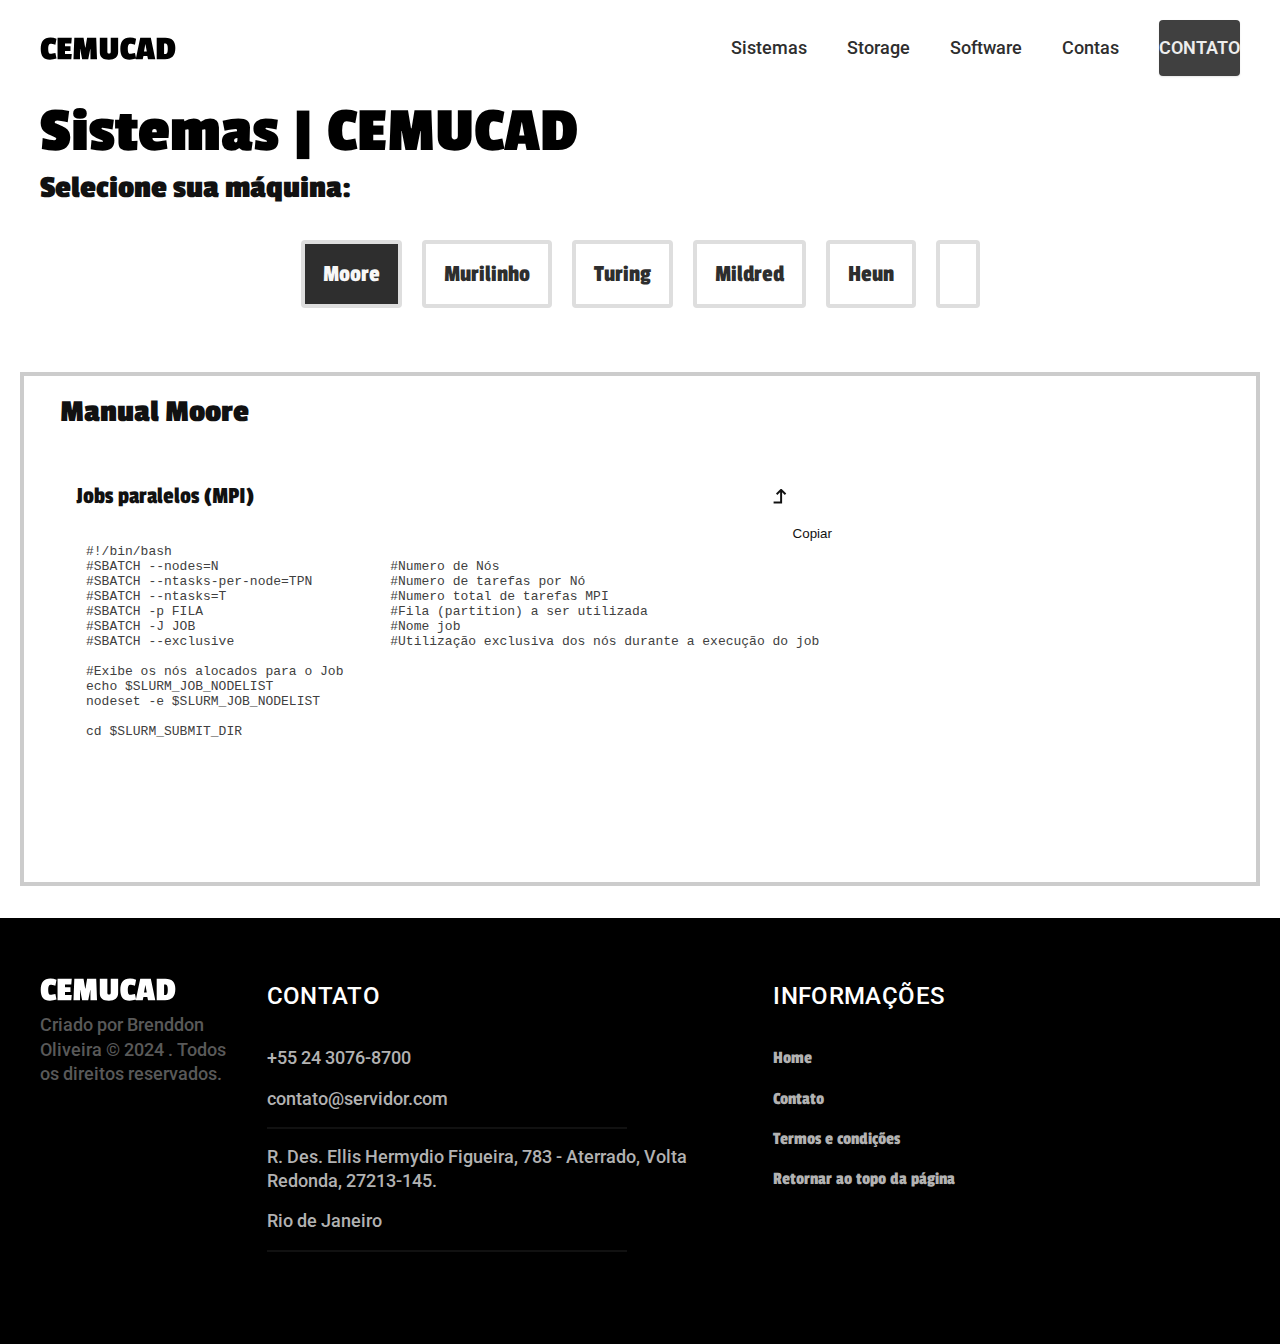
==== manual.html @ 6141e98f ":up: enviando alteracoes feitas ontem" ====
<!DOCTYPE html>

<html lang="pt-br">

<head>
  <meta charset="utf-8">
  <meta name="viewport" content="width=device-width, initial-scale=1.0">
  <title>CEMUCAD | Manual</title>
  <meta name="description" content="Bicicletas elétricas de alta precisão e qualidade, feitas sob medida para você. Explore o mundo na sua velocidade com a Bikcraft.">

  <!-- <link rel="stylesheet" href="./css/style.min.css"> -->
  <link rel="stylesheet" href="./css/style.css">

  <link rel="preconnect" href="https://fonts.googleapis.com">
  <link rel="preconnect" href="https://fonts.gstatic.com" crossorigin>
  <link href="https://fonts.googleapis.com/css2?family=Passion+One:wght@400;700;900&family=Roboto:ital,wght@0,400;0,500;0,700;0,900;1,400;1,500;1,700;1,900&display=swap" rel="stylesheet">

  
  
  <script>
    document.documentElement.classList.add('js');
  </script>
</head>

<body id="manual">
  <header class="container">
    <div class="header">
      <a href="./"><img src="./img/home/CEMUCAD.svg" width="136" height="32" alt="Cemucad"></a>
      <nav aria-label="primaria">
        <ul class="header-menu font-2-m cor-10">
          
          <li><a href="./sistemas.html">Sistemas</a></li>
          <li><a href="./storage.html">Storage</a></li>
          <li><a href="./software.html">Software</a></li>
          <li><a href="./Contas.html">Contas</a></li>
          <li><a class="botao" href="./contato.html">Contato</a></li>
        </ul>
      </nav>
    </div>
  </header>

  <main>

    <section class="selecionar-cluster container fadeInDown" data-anime="200" id="selection-cluster" aria-label="Nossos Clusters">
      <h1 class="font-1-xxl cor-12">Sistemas | CEMUCAD</h1>
      <h2 class="font-1-xl">Selecione sua máquina:</h2>

      <div class="selecionar-cluster-content">
        <div class="item-selecionar sistemas" data-select="manualMoore">
          <p class="font-1-l cor-10" >Moore</p>
        </div>
        <div class="item-selecionar sistemas" data-select="manualMurilinho">
          <p class="font-1-l cor-10">Murilinho</p>
        </div>


        <div class="item-selecionar sistemas"  data-select="manualTuring"> 
          <p class="font-1-l cor-10 ">Turing</p>
        </div>
        <div class="item-selecionar sistemas"  data-select="manualMildred">
          <p class="font-1-l cor-10 ">Mildred</p>
        </div>



        <div class="item-selecionar sistemas"  data-select="manualHeun">
          <p class="font-1-l cor-10  ">Heun</p>
        </div>
        <div class="item-selecionar sistemas" data-select="manualSpace">
          <p class="font-1-l cor-10  " ></p>
        </div>

      </div>

    </section>

    <section class="systemContent container manual-cluster js-accoridon fadeInDown" data-anime="400" id="manualMoore">
      <div class="manual-container container">
        <h1 class="font-1-xl cor-c12 ">Manual Moore</h1>

        <dl class="js-accoridon">
          <div class="script">
            <dt class="font-1-l cor-c10">Jobs paralelos (MPI)</dt>
            <dd>
              <pre class="font-2-l-a cor-9 fadeInDown" data-anime="400" id="textoParaCopiar">
#!/bin/bash
#SBATCH --nodes=N                      #Numero de Nós
#SBATCH --ntasks-per-node=TPN          #Numero de tarefas por Nó
#SBATCH --ntasks=T                     #Numero total de tarefas MPI
#SBATCH -p FILA                        #Fila (partition) a ser utilizada
#SBATCH -J JOB			       #Nome job
#SBATCH --exclusive                    #Utilização exclusiva dos nós durante a execução do job

#Exibe os nós alocados para o Job
echo $SLURM_JOB_NODELIST
nodeset -e $SLURM_JOB_NODELIST

cd $SLURM_SUBMIT_DIR


              </pre>
              <button class="botaoCopiar">Copiar</button>
            </dd>
          </div>

        </dl>
      </div>
    </section>
  </main>




  <footer class="footer-bg">
    <div class="container footer">
      <div>
        <img class="cemucad-footer" src="./img/home/CEMUCAD-white.svg" width="136" height="32" alt="Cemucad">
        <a href="https://brenddonandrade.github.io/Portfolio/index.html" target="_blank">
          <p class="font-2-m cor-8">Criado por Brenddon Oliveira &copy; 2024 . Todos os direitos reservados.</p>
        </a>
      </div>
      <div class="footer-contato">
        <h3 class="font-2-l-b cor-0">Contato</h3>
        <ul class="font-2-m cor-5">
          <li><a href="tel:+552430768700">+55 24 3076-8700</a></li>
          <li><a href="mailto:contato@oni.com">contato@servidor.com</a></li>
          <li>R. Des. Ellis Hermydio Figueira, 783 - Aterrado, Volta Redonda, 27213-145.</li>
          <li>Rio de Janeiro</li>
        </ul>
      </div>
      <div class="footer-irformacoes">
        <h3 class="font-2-l-b cor-0">Informações</h3>
        <nav>
          <ul class="font-1-m cor-5">
            <li><a href="./index.html">Home</a></li>
            <li><a href="./contato.html">Contato</a></li>
            <li><a href="./termos.html">Termos e condições</a></li>
            <li><a href="#">Retornar ao topo da página</a></li>
          </ul>
        </nav>
      </div>
      
    </div>
  </footer>

  <script src="./js/plugins/simple-anime.js"></script>
  <script type="module" src="./js/script.js"></script>
</body>

</html>
---- css/style.css ----
@import "./global/global.css";
@import "./utilidades/tipografia.css";
@import "./utilidades/cores.css";

@import "./global/header.css";
@import "./global/footer.css";

/* utilidades */
@import "./utilidades/componentes.css";
@import "./utilidades/formulario.css";
@import "./utilidades/animacao.css";

/* home */
@import "./home/introducao.css";
@import "./home/projetos.css";
@import "./home/parceiros.css";


/* Manual */
@import "./manual/selecionar-cluster.css";
@import "./manual/manual-cluster.css";


/* sitemas */
@import "./sistemas/systemContent.css";

/* storage */
@import "./storage/storage.css";

/* termos e condicoes */
/* @import "./termos/termos.css"; */
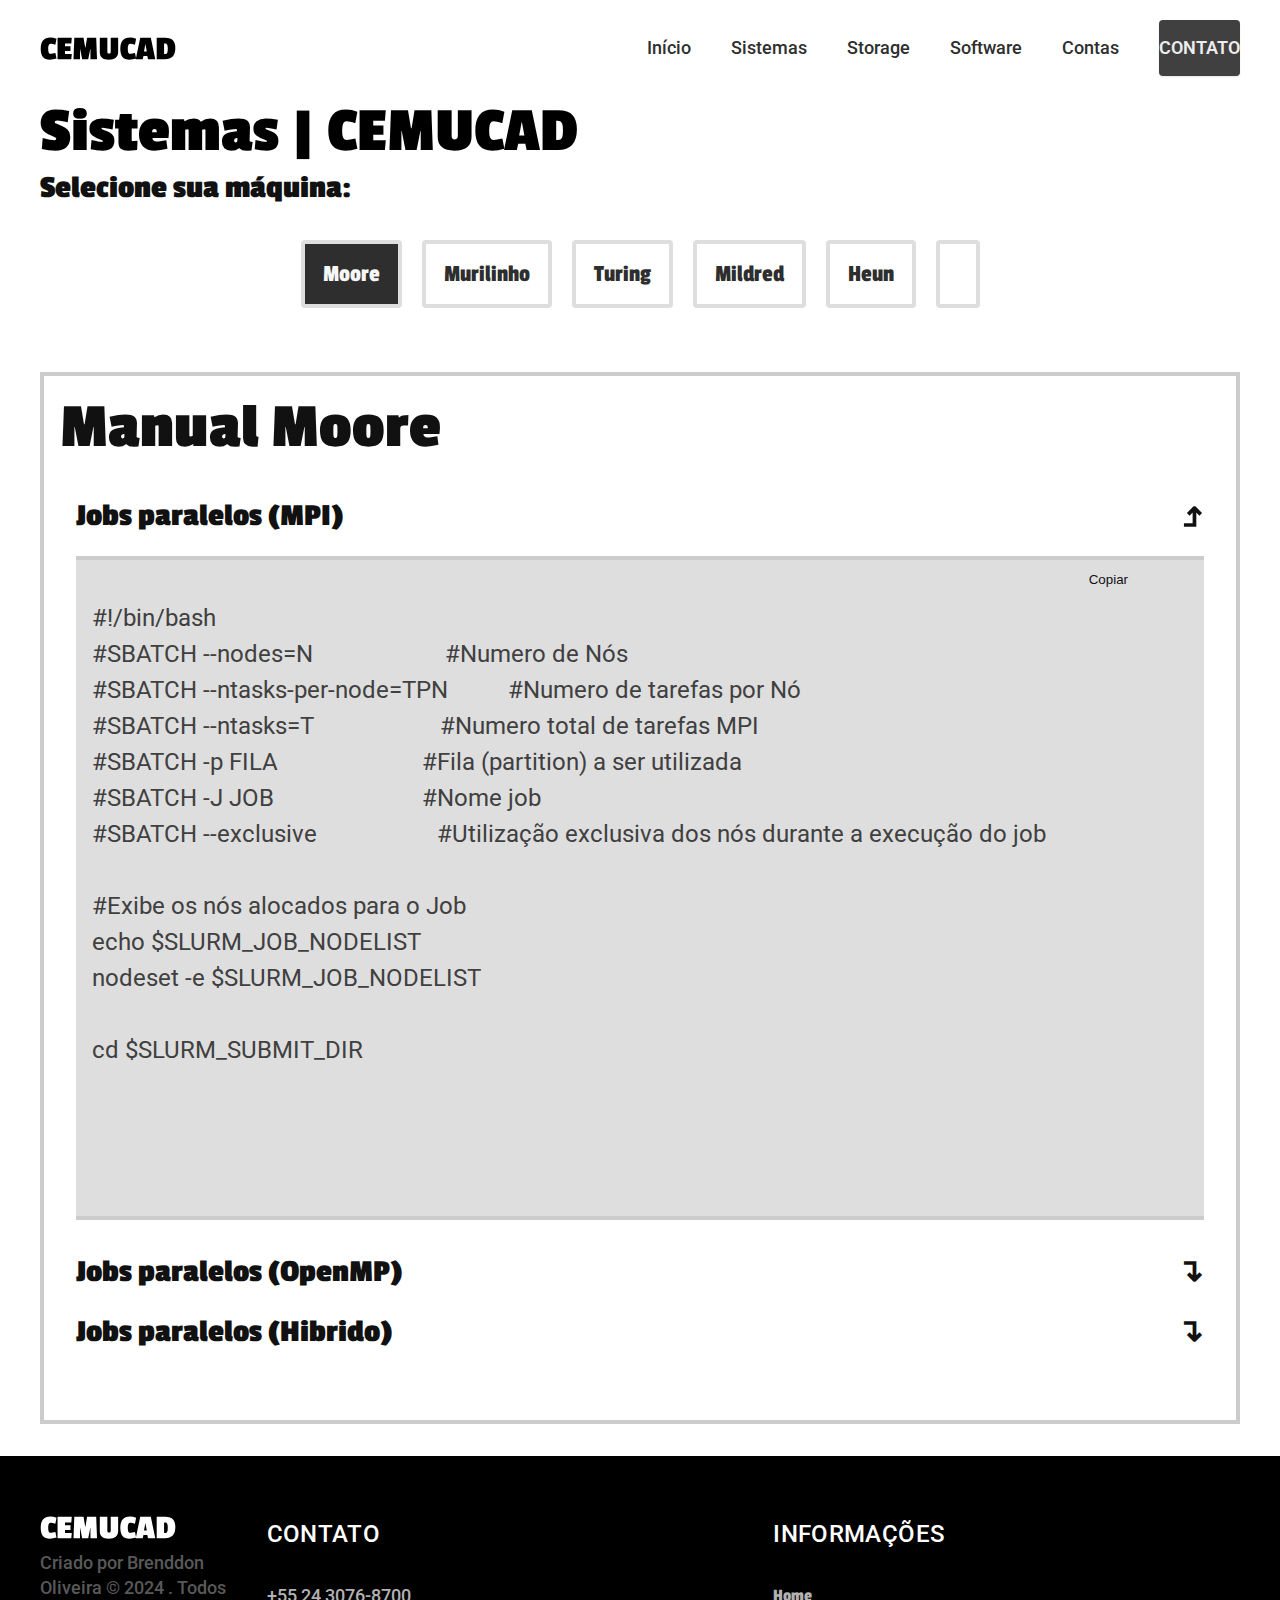
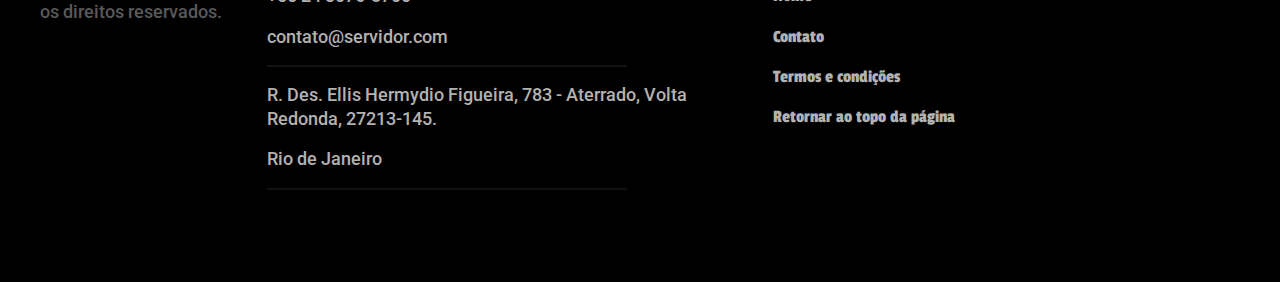
==== commit fc384a04: ":up: melhorando o manual" ====
--- a/manual.html
+++ b/manual.html
@@ -29,6 +29,7 @@
       <nav aria-label="primaria">
         <ul class="header-menu font-2-m cor-10">
           
+          <li><a href="./index.html">Início</a></li>
           <li><a href="./sistemas.html">Sistemas</a></li>
           <li><a href="./storage.html">Storage</a></li>
           <li><a href="./software.html">Software</a></li>
@@ -74,15 +75,59 @@
 
     </section>
 
-    <section class="systemContent container manual-cluster js-accoridon fadeInDown" data-anime="400" id="manualMoore">
-      <div class="manual-container container">
-        <h1 class="font-1-xl cor-c12 ">Manual Moore</h1>
+    <section class="container js-accoridon fadeInDown" data-anime="400" id="manualMoore">
+      <div class="manual-container">
+        <h1 class="font-1-xxl cor-c12 ">Manual Moore</h1>
 
         <dl class="js-accoridon">
           <div class="script">
-            <dt class="font-1-l cor-c10">Jobs paralelos (MPI)</dt>
+            <dt class="font-1-xl cor-c10">Jobs paralelos (MPI)</dt>
             <dd>
-              <pre class="font-2-l-a cor-9 fadeInDown" data-anime="400" id="textoParaCopiar">
+              <pre class="font-2-l cor-9 fadeInDown" data-anime="400">
+#!/bin/bash
+#SBATCH --nodes=N                      #Numero de Nós
+#SBATCH --ntasks-per-node=TPN          #Numero de tarefas por Nó
+#SBATCH --ntasks=T                     #Numero total de tarefas MPI
+#SBATCH -p FILA                        #Fila (partition) a ser utilizada
+#SBATCH -J JOB			       #Nome job
+#SBATCH --exclusive                    #Utilização exclusiva dos nós durante a execução do job
+
+#Exibe os nós alocados para o Job
+echo $SLURM_JOB_NODELIST
+nodeset -e $SLURM_JOB_NODELIST
+
+cd $SLURM_SUBMIT_DIR
+
+
+              </pre>
+              <button class="botaoCopiar">Copiar</button>
+            </dd>
+
+            <dt class="font-1-xl cor-c10">Jobs paralelos (OpenMP)</dt>
+            <dd>
+              <pre class="font-2-l cor-9 fadeInDown" data-anime="400">
+#!/bin/bash
+#SBATCH --nodes=N                      #Numero de Nós
+#SBATCH --ntasks-per-node=TPN          #Numero de tarefas por Nó
+#SBATCH --ntasks=T                     #Numero total de tarefas MPI
+#SBATCH -p FILA                        #Fila (partition) a ser utilizada
+#SBATCH -J JOB			       #Nome job
+#SBATCH --exclusive                    #Utilização exclusiva dos nós durante a execução do job
+
+#Exibe os nós alocados para o Job
+echo $SLURM_JOB_NODELIST
+nodeset -e $SLURM_JOB_NODELIST
+
+cd $SLURM_SUBMIT_DIR
+
+
+              </pre>
+              <button class="botaoCopiar">Copiar</button>
+            </dd>
+
+            <dt class="font-1-xl cor-c10">Jobs paralelos (Hibrido)</dt>
+            <dd>
+              <pre class="font-2-l cor-9 fadeInDown" data-anime="400">
 #!/bin/bash
 #SBATCH --nodes=N                      #Numero de Nós
 #SBATCH --ntasks-per-node=TPN          #Numero de tarefas por Nó
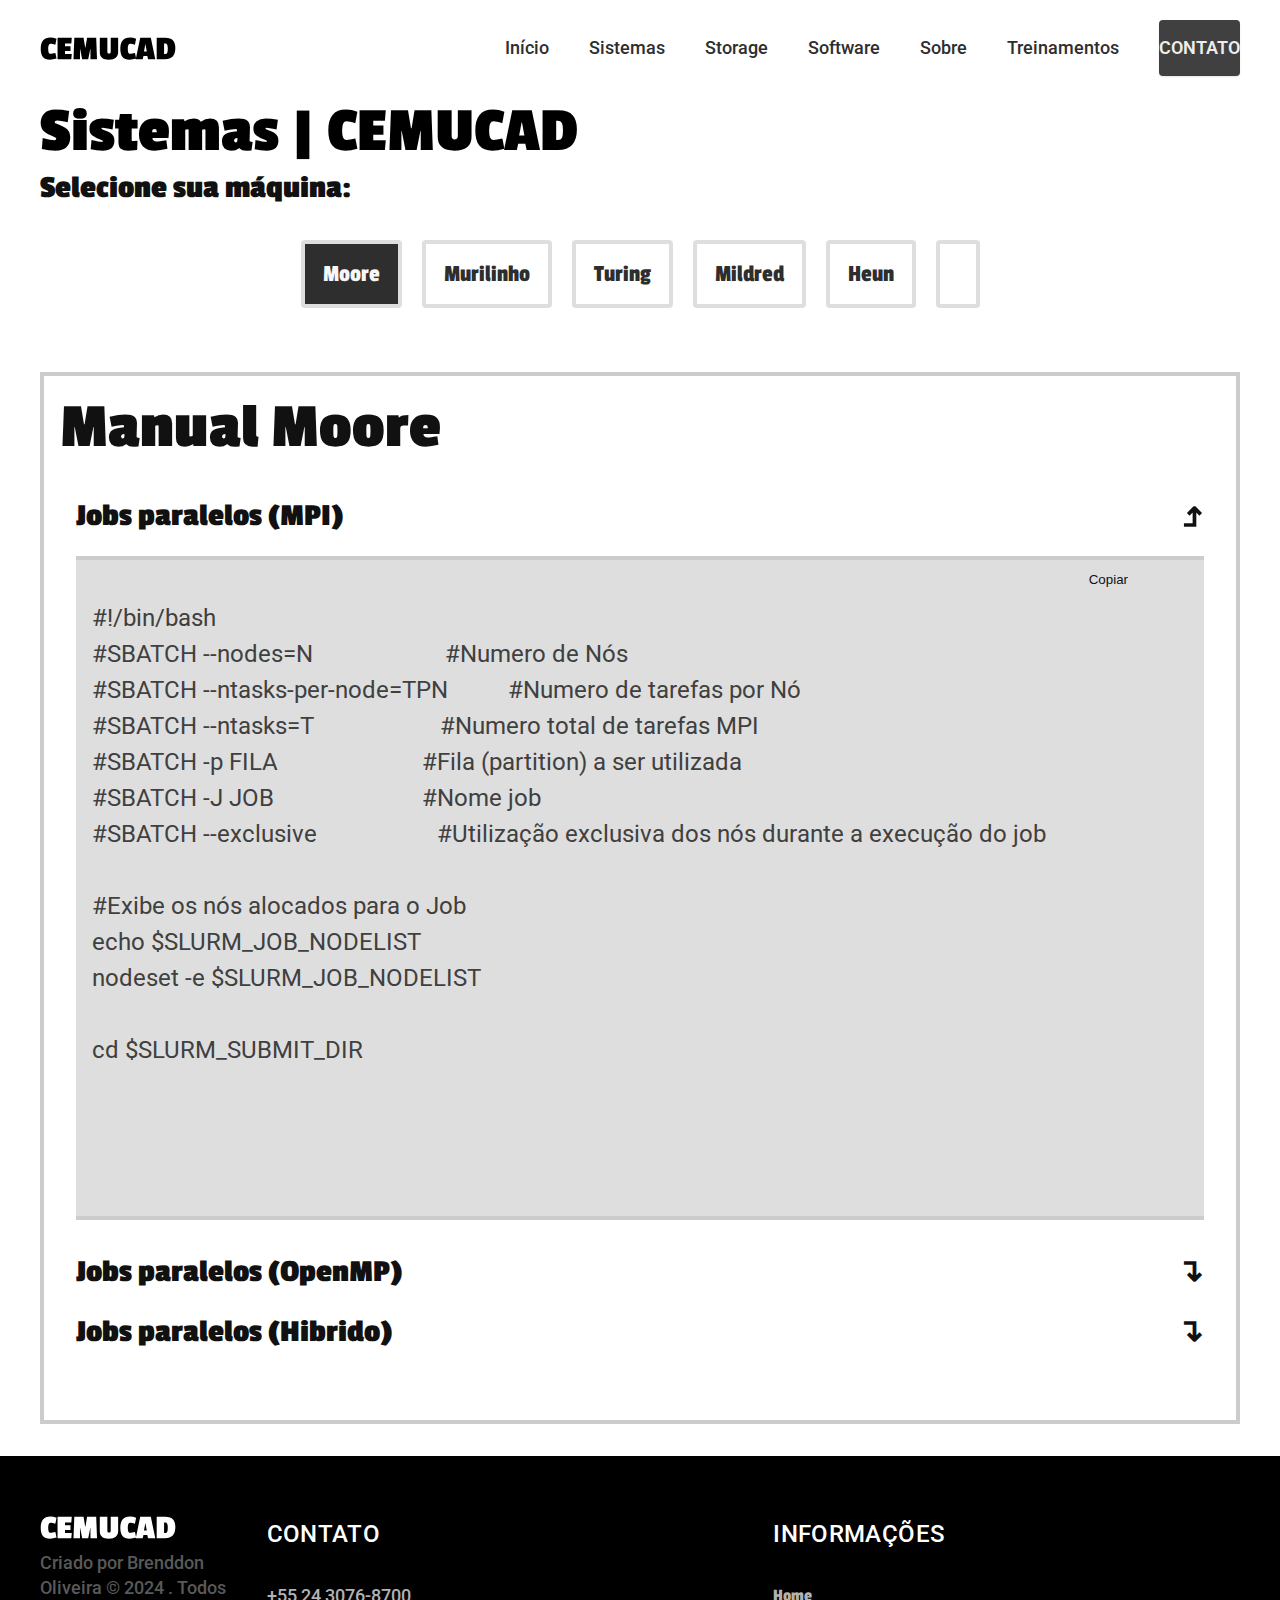
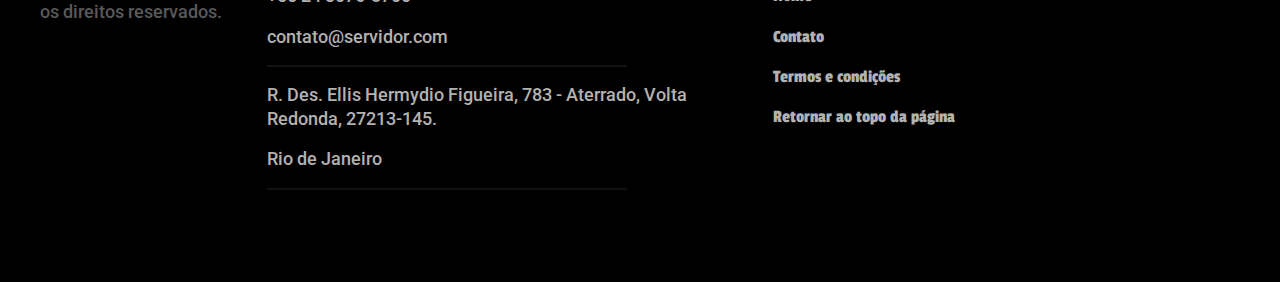
==== commit 258b0ea3: ":up: falta colocar o botao do sobre de forma correta" ====
--- a/manual.html
+++ b/manual.html
@@ -33,7 +33,8 @@
           <li><a href="./sistemas.html">Sistemas</a></li>
           <li><a href="./storage.html">Storage</a></li>
           <li><a href="./software.html">Software</a></li>
-          <li><a href="./Contas.html">Contas</a></li>
+<li><a href="#">Sobre</a></li>
+          <li><a href="./treinamento.html">Treinamentos</a></li>
           <li><a class="botao" href="./contato.html">Contato</a></li>
         </ul>
       </nav>
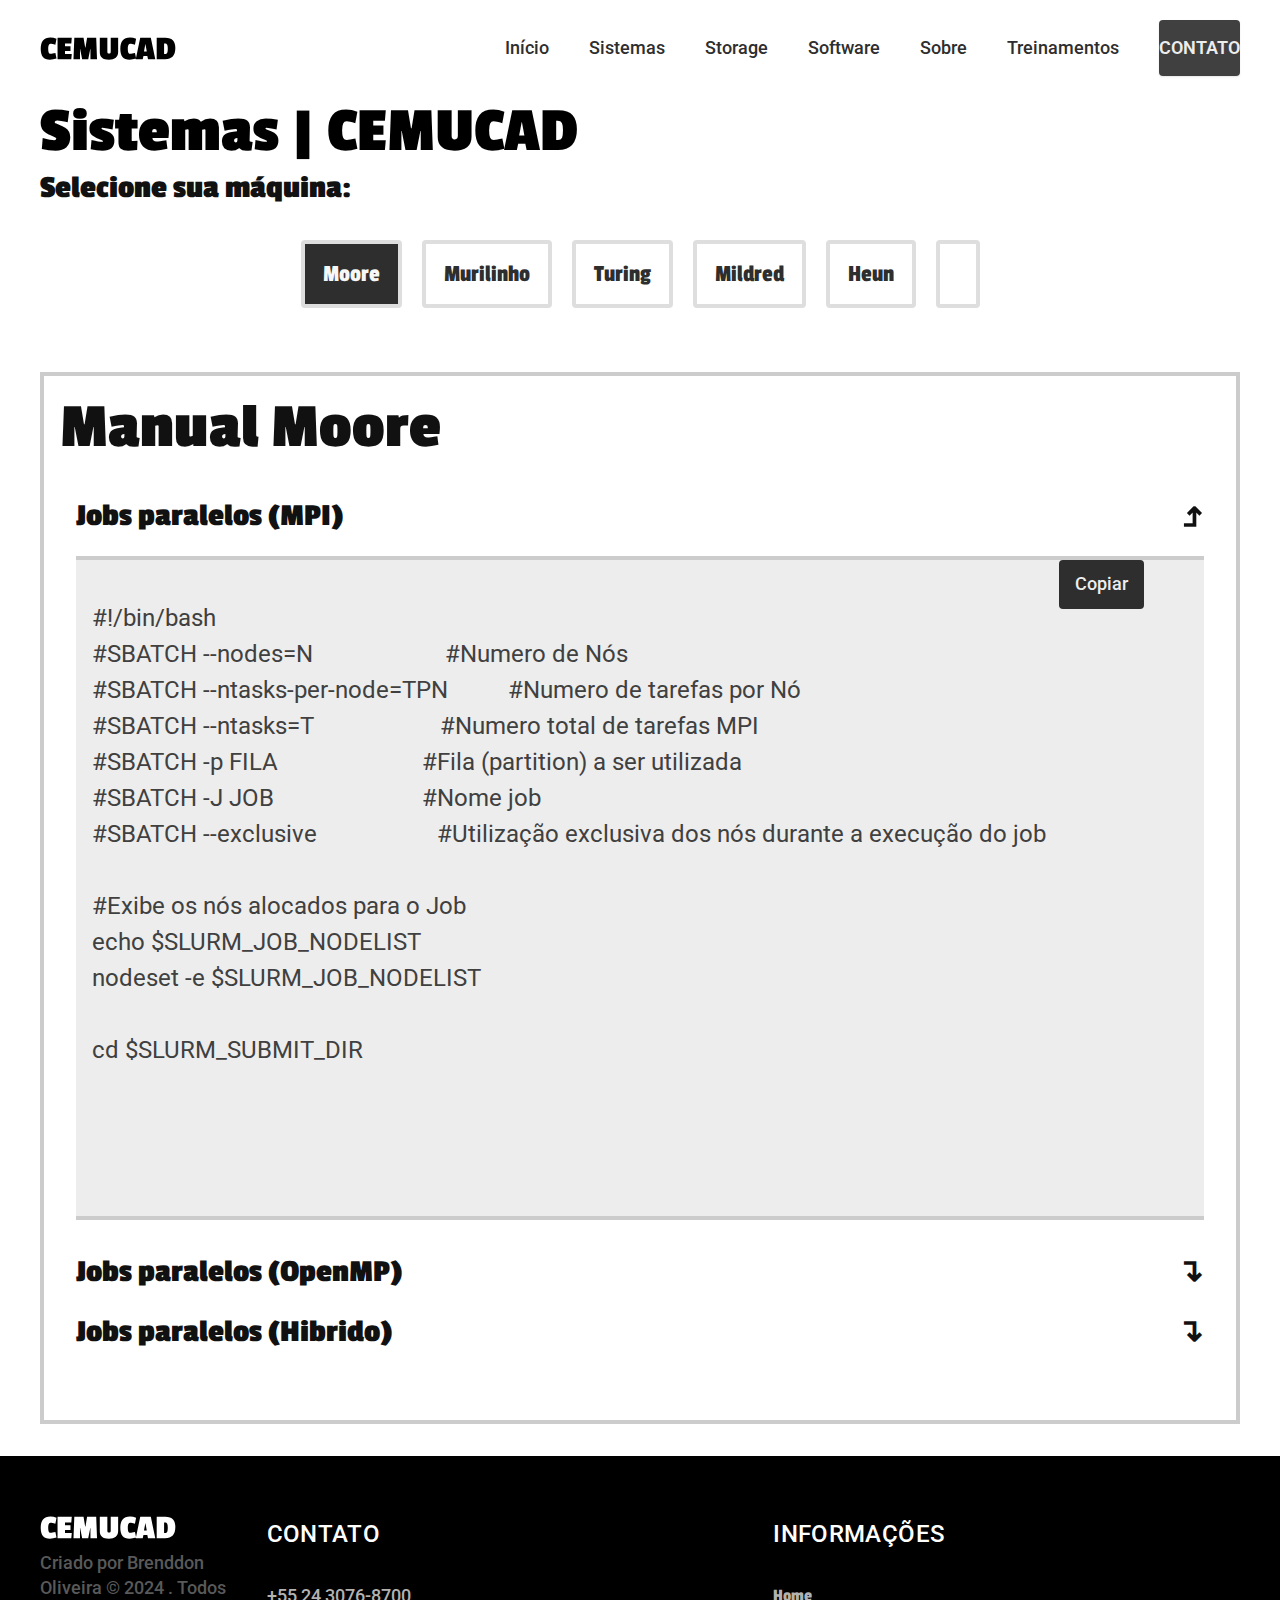
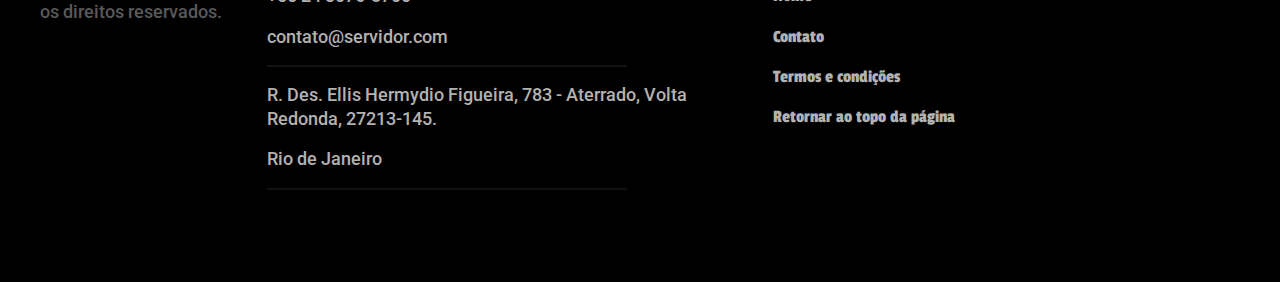
==== commit a4d6581d: ":up: agora o manual funciona corretamente" ====
--- a/manual.html
+++ b/manual.html
@@ -8,8 +8,7 @@
   <title>CEMUCAD | Manual</title>
   <meta name="description" content="Bicicletas elétricas de alta precisão e qualidade, feitas sob medida para você. Explore o mundo na sua velocidade com a Bikcraft.">
 
-  <!-- <link rel="stylesheet" href="./css/style.min.css"> -->
-  <link rel="stylesheet" href="./css/style.css">
+  <link rel="stylesheet" href="https://necolas.github.io/normalize.css/8.0.1/normalize.css">  <link rel="stylesheet" href="./css/style.css">
 
   <link rel="preconnect" href="https://fonts.googleapis.com">
   <link rel="preconnect" href="https://fonts.gstatic.com" crossorigin>
@@ -101,12 +100,12 @@
 
 
               </pre>
-              <button class="botaoCopiar">Copiar</button>
+              <span class="botaoCopiar font-2-m">Copiar</span>
             </dd>
 
             <dt class="font-1-xl cor-c10">Jobs paralelos (OpenMP)</dt>
             <dd>
-              <pre class="font-2-l cor-9 fadeInDown" data-anime="400">
+              <pre class="codigo font-2-l cor-9 fadeInDown" data-anime="400">
 #!/bin/bash
 #SBATCH --nodes=N                      #Numero de Nós
 #SBATCH --ntasks-per-node=TPN          #Numero de tarefas por Nó
@@ -123,7 +122,7 @@
 
 
               </pre>
-              <button class="botaoCopiar">Copiar</button>
+              <span class="botaoCopiar font-2-m">Copiar</span>
             </dd>
 
             <dt class="font-1-xl cor-c10">Jobs paralelos (Hibrido)</dt>
@@ -145,7 +144,7 @@
 
 
               </pre>
-              <button class="botaoCopiar">Copiar</button>
+              <span class="botaoCopiar font-2-m">Copiar</span>
             </dd>
           </div>
 
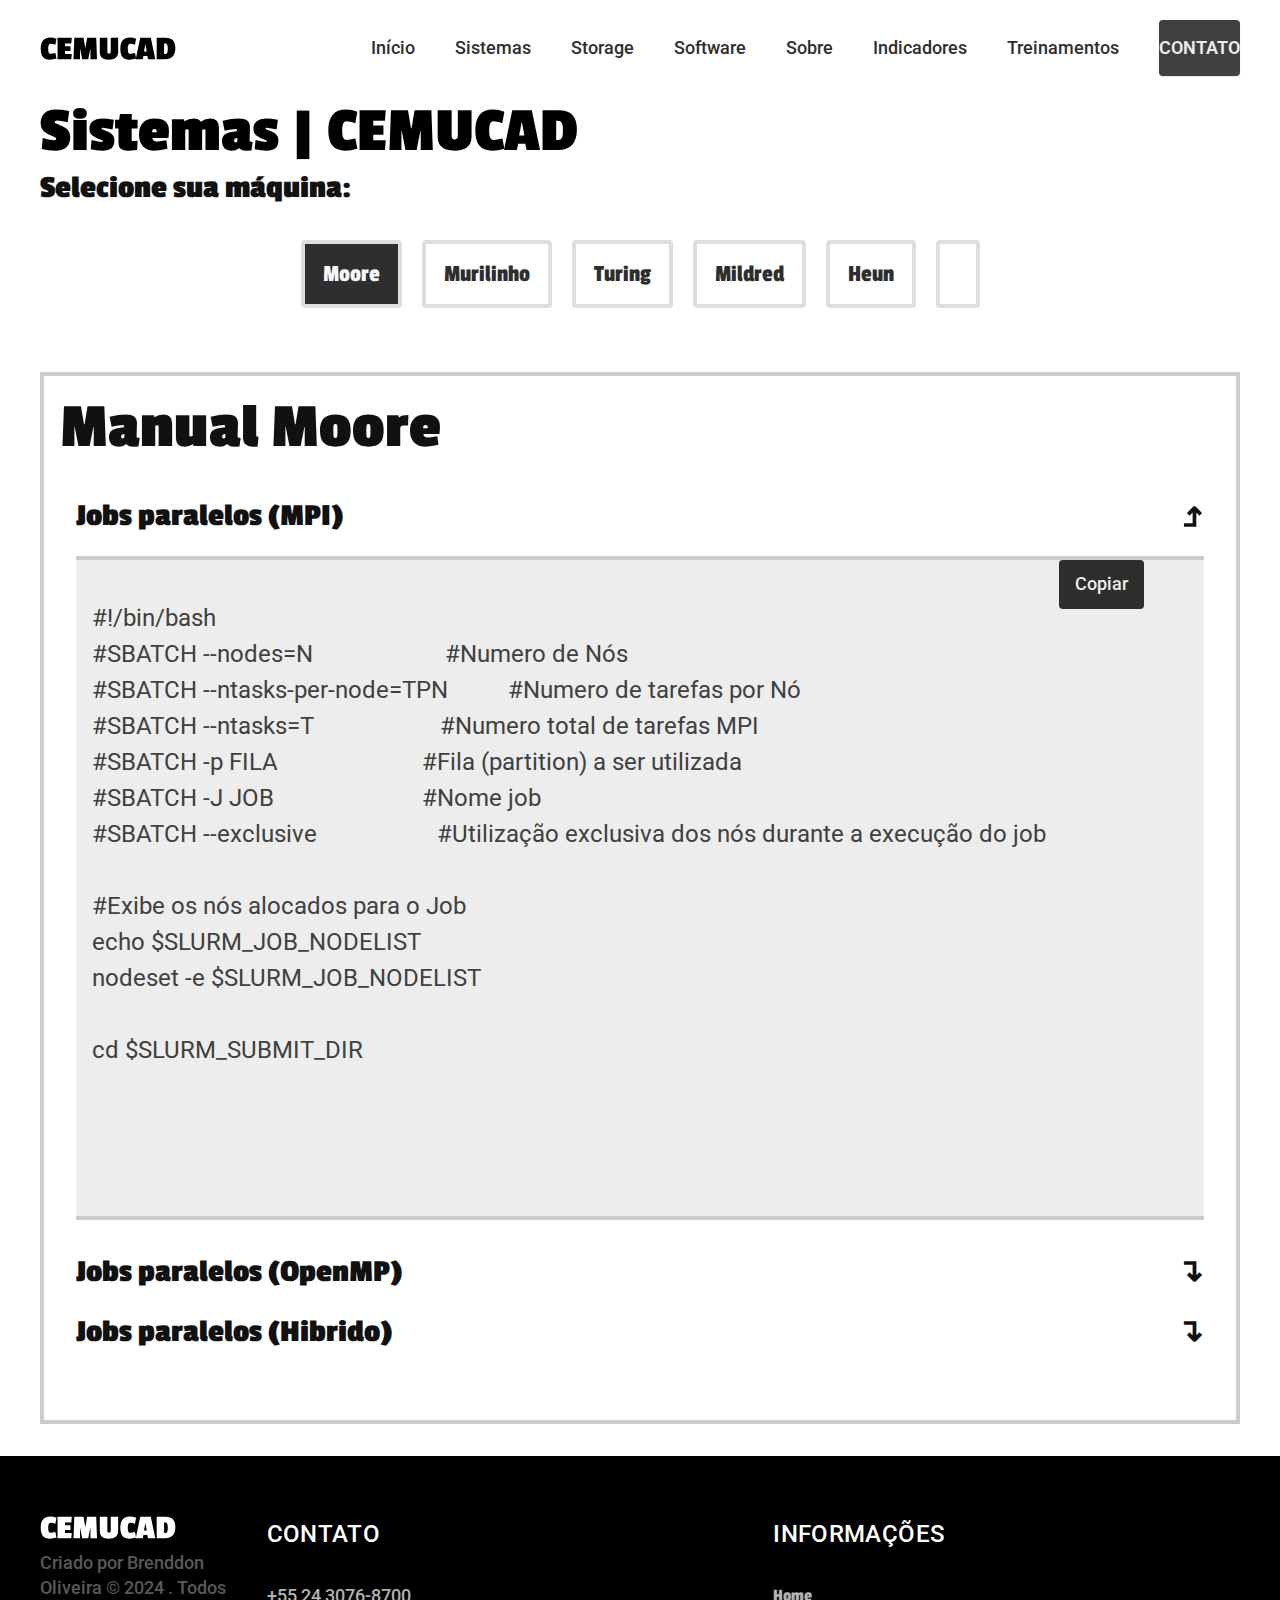
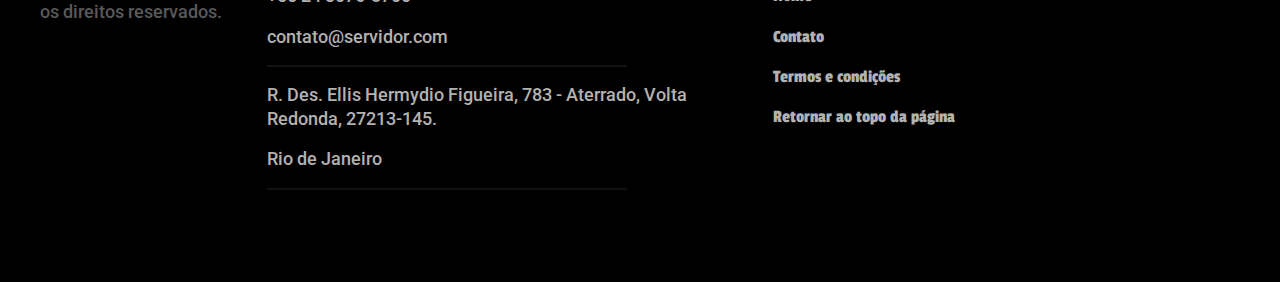
==== commit 796346c7: ":up: criado model para paginas restantes" ====
--- a/manual.html
+++ b/manual.html
@@ -32,9 +32,9 @@
           <li><a href="./sistemas.html">Sistemas</a></li>
           <li><a href="./storage.html">Storage</a></li>
           <li><a href="./software.html">Software</a></li>
-<li><a href="#">Sobre</a></li>
-          <li><a href="./treinamento.html">Treinamentos</a></li>
-          <li><a class="botao" href="./contato.html">Contato</a></li>
+          <li><a href="./sobre.html">Sobre</a></li>
+          <li><a href="./indicadores.html">Indicadores</a></li>
+          <li><a href="./treinamento.html">Treinamentos</a></li>          <li><a class="botao" href="./contato.html">Contato</a></li>
         </ul>
       </nav>
     </div>
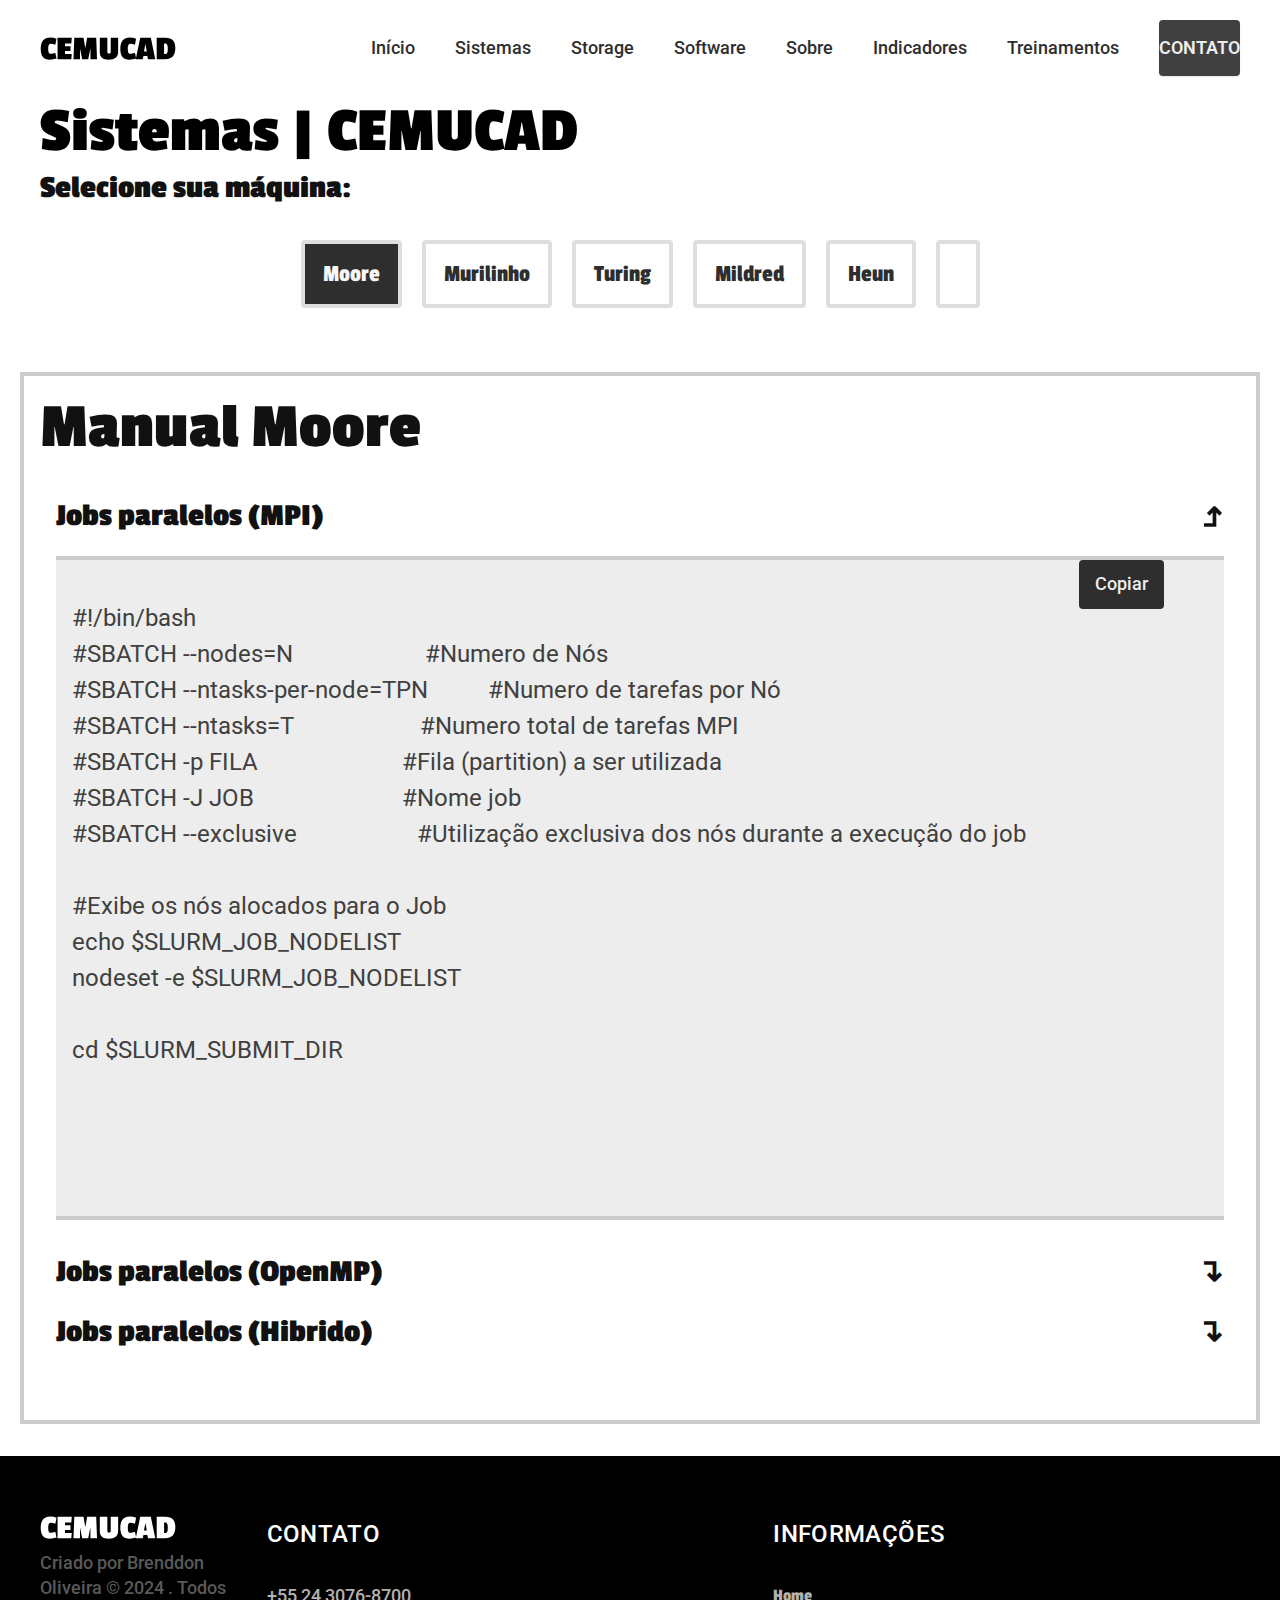
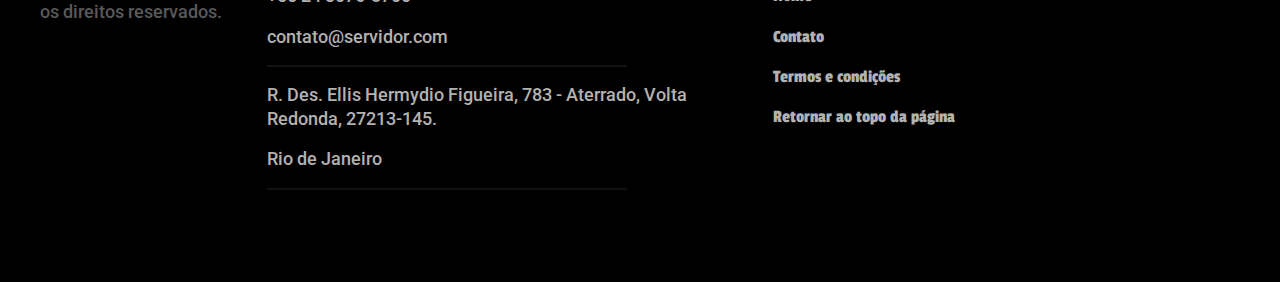
==== commit e61e1b61: ":up: melhrando a funcionalidade do manual" ====
--- a/manual.html
+++ b/manual.html
@@ -75,9 +75,163 @@
 
     </section>
 
-    <section class="container js-accoridon fadeInDown" data-anime="400" id="manualMoore">
-      <div class="manual-container">
+    <section class="manual-container container fadeInDown" data-anime="400" id="manualMoore">
+      <div>
         <h1 class="font-1-xxl cor-c12 ">Manual Moore</h1>
+
+        <dl class="js-accoridon">
+          <div class="script">
+            <dt class="font-1-xl cor-c10">Jobs paralelos (MPI)</dt>
+            <dd>
+              <pre class="font-2-l cor-9 fadeInDown" data-anime="400">
+#!/bin/bash
+#SBATCH --nodes=N                      #Numero de Nós
+#SBATCH --ntasks-per-node=TPN          #Numero de tarefas por Nó
+#SBATCH --ntasks=T                     #Numero total de tarefas MPI
+#SBATCH -p FILA                        #Fila (partition) a ser utilizada
+#SBATCH -J JOB			       #Nome job
+#SBATCH --exclusive                    #Utilização exclusiva dos nós durante a execução do job
+
+#Exibe os nós alocados para o Job
+echo $SLURM_JOB_NODELIST
+nodeset -e $SLURM_JOB_NODELIST
+
+cd $SLURM_SUBMIT_DIR
+
+
+              </pre>
+              <span class="botaoCopiar font-2-m">Copiar</span>
+            </dd>
+
+            <dt class="font-1-xl cor-c10">Jobs paralelos (OpenMP)</dt>
+            <dd>
+              <pre class="codigo font-2-l cor-9 fadeInDown" data-anime="400">
+#!/bin/bash
+#SBATCH --nodes=N                      #Numero de Nós
+#SBATCH --ntasks-per-node=TPN          #Numero de tarefas por Nó
+#SBATCH --ntasks=T                     #Numero total de tarefas MPI
+#SBATCH -p FILA                        #Fila (partition) a ser utilizada
+#SBATCH -J JOB			       #Nome job
+#SBATCH --exclusive                    #Utilização exclusiva dos nós durante a execução do job
+
+#Exibe os nós alocados para o Job
+echo $SLURM_JOB_NODELIST
+nodeset -e $SLURM_JOB_NODELIST
+
+cd $SLURM_SUBMIT_DIR
+
+
+              </pre>
+              <span class="botaoCopiar font-2-m">Copiar</span>
+            </dd>
+
+            <dt class="font-1-xl cor-c10">Jobs paralelos (Hibrido)</dt>
+            <dd>
+              <pre class="font-2-l cor-9 fadeInDown" data-anime="400">
+#!/bin/bash
+#SBATCH --nodes=N                      #Numero de Nós
+#SBATCH --ntasks-per-node=TPN          #Numero de tarefas por Nó
+#SBATCH --ntasks=T                     #Numero total de tarefas MPI
+#SBATCH -p FILA                        #Fila (partition) a ser utilizada
+#SBATCH -J JOB			       #Nome job
+#SBATCH --exclusive                    #Utilização exclusiva dos nós durante a execução do job
+
+#Exibe os nós alocados para o Job
+echo $SLURM_JOB_NODELIST
+nodeset -e $SLURM_JOB_NODELIST
+
+cd $SLURM_SUBMIT_DIR
+
+
+              </pre>
+              <span class="botaoCopiar font-2-m">Copiar</span>
+            </dd>
+          </div>
+
+        </dl>
+      </div>
+    </section>
+
+    <section class="manual-container container fadeInDown" data-anime="400" id="manualMurilinho">
+      <div>
+        <h1 class="font-1-xxl cor-c12 ">Manual Murilinho</h1>
+
+        <dl class="js-accoridon">
+          <div class="script">
+            <dt class="font-1-xl cor-c10">Jobs paralelos (MPI)</dt>
+            <dd>
+              <pre class="font-2-l cor-9 fadeInDown" data-anime="400">
+#!/bin/bash
+#SBATCH --nodes=N                      #Numero de Nós
+#SBATCH --ntasks-per-node=TPN          #Numero de tarefas por Nó
+#SBATCH --ntasks=T                     #Numero total de tarefas MPI
+#SBATCH -p FILA                        #Fila (partition) a ser utilizada
+#SBATCH -J JOB			       #Nome job
+#SBATCH --exclusive                    #Utilização exclusiva dos nós durante a execução do job
+
+#Exibe os nós alocados para o Job
+echo $SLURM_JOB_NODELIST
+nodeset -e $SLURM_JOB_NODELIST
+
+cd $SLURM_SUBMIT_DIR
+
+
+              </pre>
+              <span class="botaoCopiar font-2-m">Copiar</span>
+            </dd>
+
+            <dt class="font-1-xl cor-c10">Jobs paralelos (OpenMP)</dt>
+            <dd>
+              <pre class="codigo font-2-l cor-9 fadeInDown" data-anime="400">
+#!/bin/bash
+#SBATCH --nodes=N                      #Numero de Nós
+#SBATCH --ntasks-per-node=TPN          #Numero de tarefas por Nó
+#SBATCH --ntasks=T                     #Numero total de tarefas MPI
+#SBATCH -p FILA                        #Fila (partition) a ser utilizada
+#SBATCH -J JOB			       #Nome job
+#SBATCH --exclusive                    #Utilização exclusiva dos nós durante a execução do job
+
+#Exibe os nós alocados para o Job
+echo $SLURM_JOB_NODELIST
+nodeset -e $SLURM_JOB_NODELIST
+
+cd $SLURM_SUBMIT_DIR
+
+
+              </pre>
+              <span class="botaoCopiar font-2-m">Copiar</span>
+            </dd>
+
+            <dt class="font-1-xl cor-c10">Jobs paralelos (Hibrido)</dt>
+            <dd>
+              <pre class="font-2-l cor-9 fadeInDown" data-anime="400">
+#!/bin/bash
+#SBATCH --nodes=N                      #Numero de Nós
+#SBATCH --ntasks-per-node=TPN          #Numero de tarefas por Nó
+#SBATCH --ntasks=T                     #Numero total de tarefas MPI
+#SBATCH -p FILA                        #Fila (partition) a ser utilizada
+#SBATCH -J JOB			       #Nome job
+#SBATCH --exclusive                    #Utilização exclusiva dos nós durante a execução do job
+
+#Exibe os nós alocados para o Job
+echo $SLURM_JOB_NODELIST
+nodeset -e $SLURM_JOB_NODELIST
+
+cd $SLURM_SUBMIT_DIR
+
+
+              </pre>
+              <span class="botaoCopiar font-2-m">Copiar</span>
+            </dd>
+          </div>
+
+        </dl>
+      </div>
+    </section>
+
+    <section class="manual-container container fadeInDown" data-anime="400" id="manualHeun">
+      <div>
+        <h1 class="font-1-xxl cor-c12 ">Manual Heun</h1>
 
         <dl class="js-accoridon">
           <div class="script">
--- a/css/style.css
+++ b/css/style.css
@@ -27,5 +27,9 @@
 /* storage */
 @import "./storage/storage.css";
 
+
+/* sobre */
+@import "./sobre/sobre.css";
+
 /* termos e condicoes */
 /* @import "./termos/termos.css"; */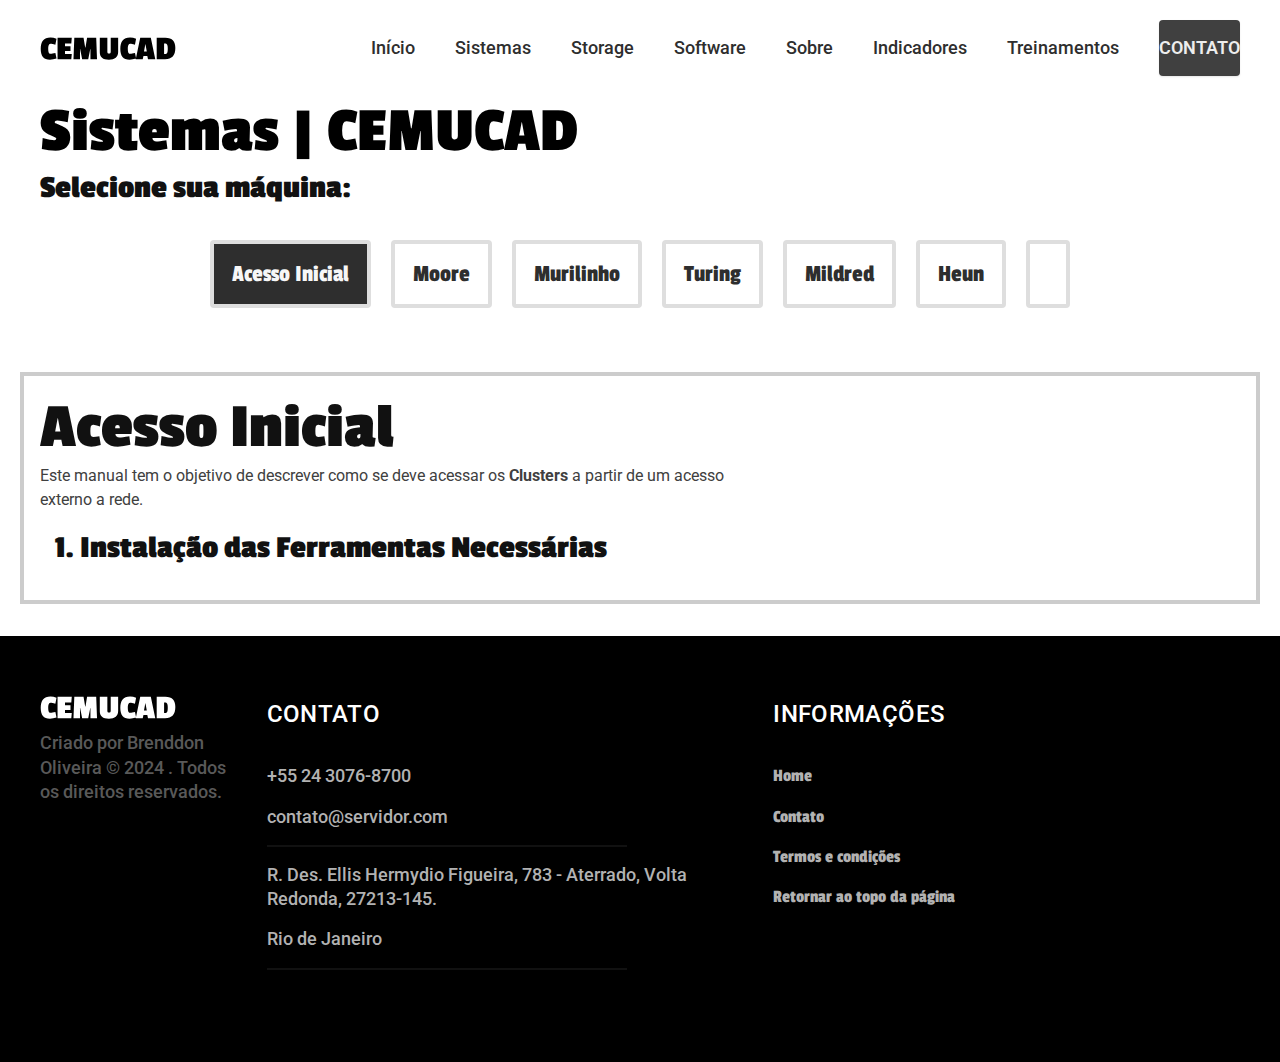
==== commit a9f31df4: ":up: continuando o manual" ====
--- a/manual.html
+++ b/manual.html
@@ -44,9 +44,12 @@
 
     <section class="selecionar-cluster container fadeInDown" data-anime="200" id="selection-cluster" aria-label="Nossos Clusters">
       <h1 class="font-1-xxl cor-12">Sistemas | CEMUCAD</h1>
-      <h2 class="font-1-xl">Selecione sua máquina:</h2>
+      <h3 class="font-1-xl">Selecione sua máquina:</h3>
 
       <div class="selecionar-cluster-content">
+        <div class="item-selecionar sistemas" data-select="manualAcessoInicial">
+          <p class="font-1-l cor-10" >Acesso Inicial</p>
+        </div>
         <div class="item-selecionar sistemas" data-select="manualMoore">
           <p class="font-1-l cor-10" >Moore</p>
         </div>
@@ -75,9 +78,22 @@
 
     </section>
 
+    <section class="manual-container container fadeInDown" data-anime="400" id="manualAcessoInicial">
+      <div class="acessoInicialContent">
+        <h2 class="font-1-xxl cor-c12 ">Acesso Inicial</h2>
+        <p class="font-2-s cor-9">Este manual tem o objetivo de descrever como se deve acessar os <strong>Clusters</strong> a partir de um acesso externo a rede.</p>
+
+        <ol class="js-accoridon">
+          <li class="font-1-xl cor-c10">Instalação das Ferramentas Necessárias</li>
+          
+        </ol>
+      </div>
+    </section>
+
     <section class="manual-container container fadeInDown" data-anime="400" id="manualMoore">
       <div>
-        <h1 class="font-1-xxl cor-c12 ">Manual Moore</h1>
+        <h2 class="font-1-xxl cor-c12 ">Manual Moore</h2>
+        <p class="font-2-s cor-9">Este manual tem o objetivo de descrever como se deve subter  "jobs" ao cluster <strong>Moore</strong>.</p>
 
         <dl class="js-accoridon">
           <div class="script">
@@ -154,7 +170,7 @@
 
     <section class="manual-container container fadeInDown" data-anime="400" id="manualMurilinho">
       <div>
-        <h1 class="font-1-xxl cor-c12 ">Manual Murilinho</h1>
+        <h2 class="font-1-xxl cor-c12 ">Manual Murilinho</h2>
 
         <dl class="js-accoridon">
           <div class="script">
@@ -231,7 +247,7 @@
 
     <section class="manual-container container fadeInDown" data-anime="400" id="manualHeun">
       <div>
-        <h1 class="font-1-xxl cor-c12 ">Manual Heun</h1>
+        <h2 class="font-1-xxl cor-c12 ">Manual Heun</h2>
 
         <dl class="js-accoridon">
           <div class="script">
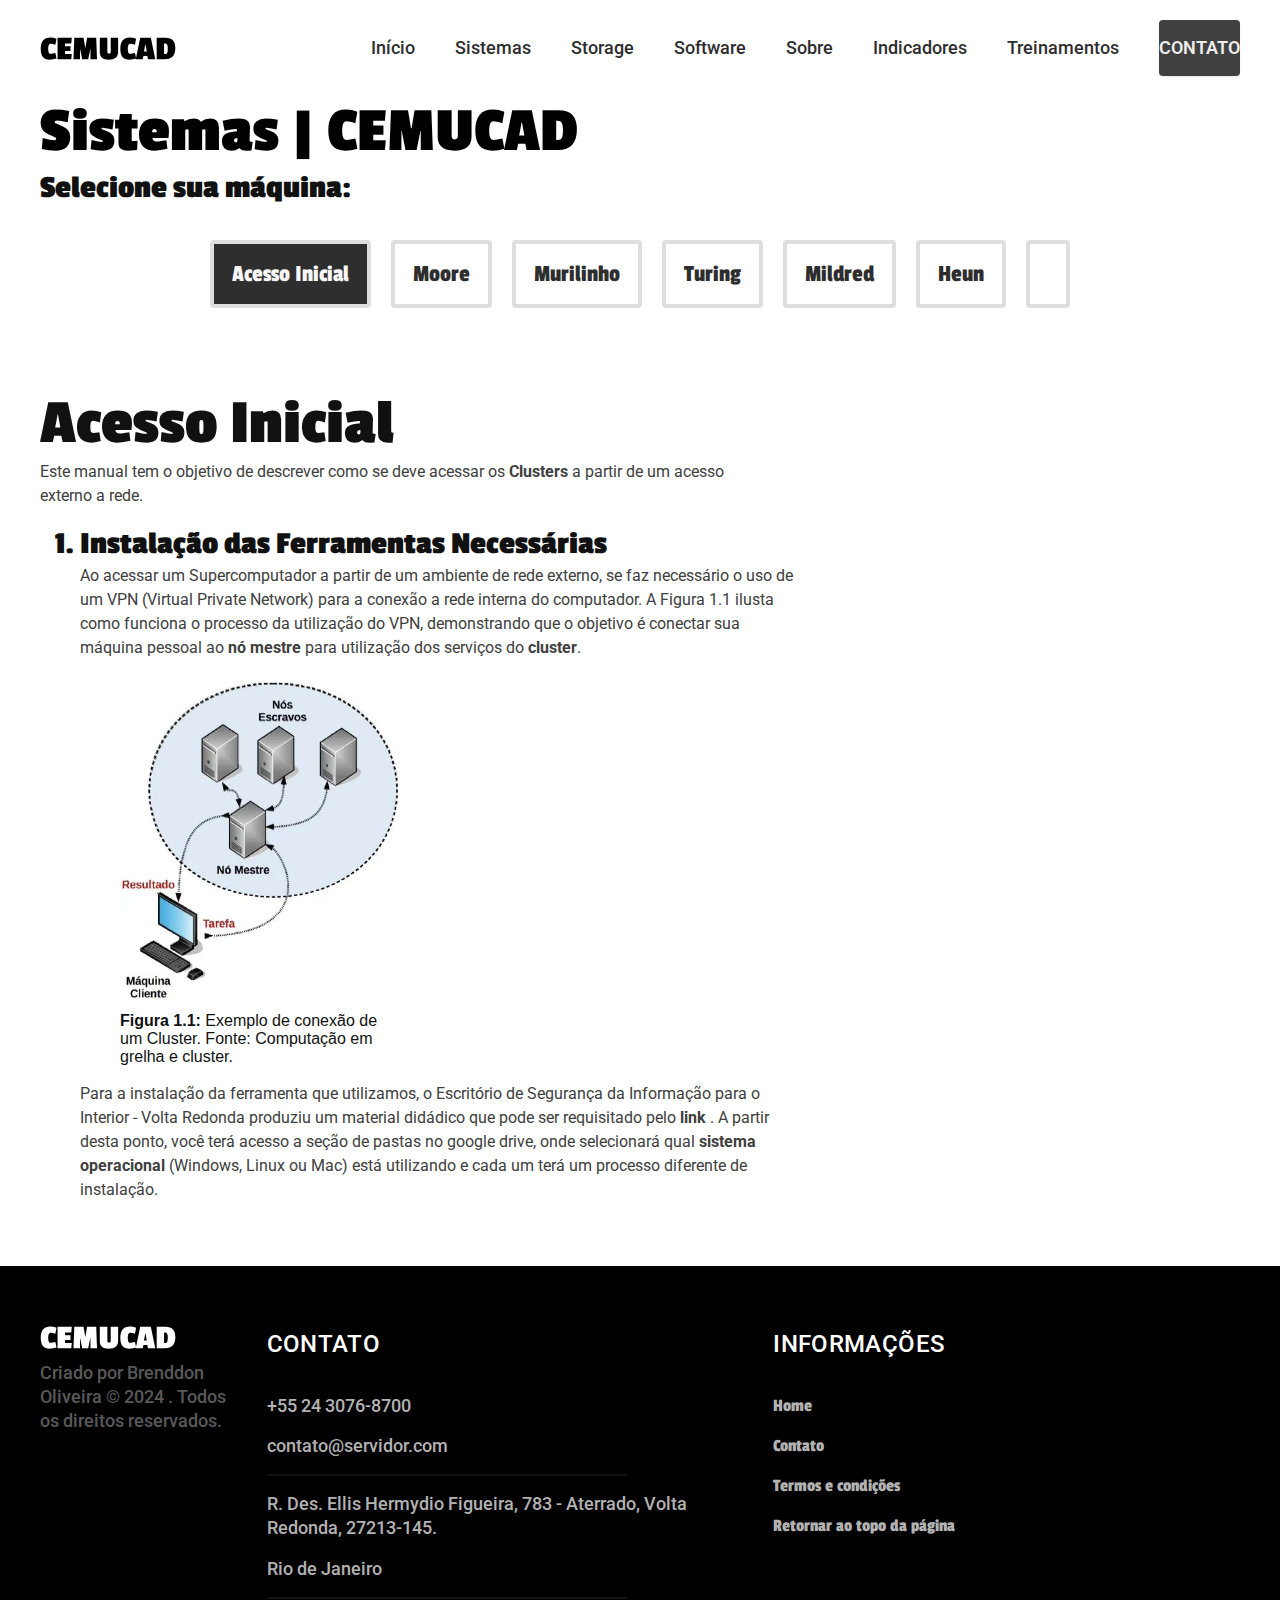
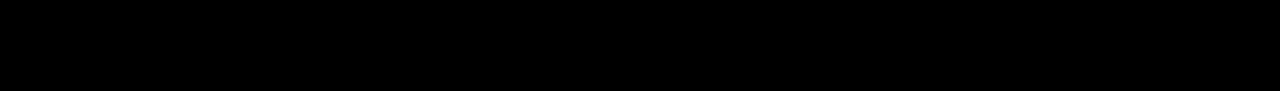
==== commit d224b7fb: ":up: continuando a producao do manual" ====
--- a/manual.html
+++ b/manual.html
@@ -1,365 +1,456 @@
 <!DOCTYPE html>
 
 <html lang="pt-br">
-
-<head>
-  <meta charset="utf-8">
-  <meta name="viewport" content="width=device-width, initial-scale=1.0">
-  <title>CEMUCAD | Manual</title>
-  <meta name="description" content="Bicicletas elétricas de alta precisão e qualidade, feitas sob medida para você. Explore o mundo na sua velocidade com a Bikcraft.">
-
-  <link rel="stylesheet" href="https://necolas.github.io/normalize.css/8.0.1/normalize.css">  <link rel="stylesheet" href="./css/style.css">
-
-  <link rel="preconnect" href="https://fonts.googleapis.com">
-  <link rel="preconnect" href="https://fonts.gstatic.com" crossorigin>
-  <link href="https://fonts.googleapis.com/css2?family=Passion+One:wght@400;700;900&family=Roboto:ital,wght@0,400;0,500;0,700;0,900;1,400;1,500;1,700;1,900&display=swap" rel="stylesheet">
-
-  
-  
-  <script>
-    document.documentElement.classList.add('js');
-  </script>
-</head>
-
-<body id="manual">
-  <header class="container">
-    <div class="header">
-      <a href="./"><img src="./img/home/CEMUCAD.svg" width="136" height="32" alt="Cemucad"></a>
-      <nav aria-label="primaria">
-        <ul class="header-menu font-2-m cor-10">
-          
-          <li><a href="./index.html">Início</a></li>
-          <li><a href="./sistemas.html">Sistemas</a></li>
-          <li><a href="./storage.html">Storage</a></li>
-          <li><a href="./software.html">Software</a></li>
-          <li><a href="./sobre.html">Sobre</a></li>
-          <li><a href="./indicadores.html">Indicadores</a></li>
-          <li><a href="./treinamento.html">Treinamentos</a></li>          <li><a class="botao" href="./contato.html">Contato</a></li>
-        </ul>
-      </nav>
-    </div>
-  </header>
-
-  <main>
-
-    <section class="selecionar-cluster container fadeInDown" data-anime="200" id="selection-cluster" aria-label="Nossos Clusters">
-      <h1 class="font-1-xxl cor-12">Sistemas | CEMUCAD</h1>
-      <h3 class="font-1-xl">Selecione sua máquina:</h3>
-
-      <div class="selecionar-cluster-content">
-        <div class="item-selecionar sistemas" data-select="manualAcessoInicial">
-          <p class="font-1-l cor-10" >Acesso Inicial</p>
-        </div>
-        <div class="item-selecionar sistemas" data-select="manualMoore">
-          <p class="font-1-l cor-10" >Moore</p>
-        </div>
-        <div class="item-selecionar sistemas" data-select="manualMurilinho">
-          <p class="font-1-l cor-10">Murilinho</p>
-        </div>
-
-
-        <div class="item-selecionar sistemas"  data-select="manualTuring"> 
-          <p class="font-1-l cor-10 ">Turing</p>
-        </div>
-        <div class="item-selecionar sistemas"  data-select="manualMildred">
-          <p class="font-1-l cor-10 ">Mildred</p>
-        </div>
-
-
-
-        <div class="item-selecionar sistemas"  data-select="manualHeun">
-          <p class="font-1-l cor-10  ">Heun</p>
-        </div>
-        <div class="item-selecionar sistemas" data-select="manualSpace">
-          <p class="font-1-l cor-10  " ></p>
-        </div>
-
-      </div>
-
-    </section>
-
-    <section class="manual-container container fadeInDown" data-anime="400" id="manualAcessoInicial">
-      <div class="acessoInicialContent">
-        <h2 class="font-1-xxl cor-c12 ">Acesso Inicial</h2>
-        <p class="font-2-s cor-9">Este manual tem o objetivo de descrever como se deve acessar os <strong>Clusters</strong> a partir de um acesso externo a rede.</p>
-
-        <ol class="js-accoridon">
-          <li class="font-1-xl cor-c10">Instalação das Ferramentas Necessárias</li>
-          
-        </ol>
-      </div>
-    </section>
-
-    <section class="manual-container container fadeInDown" data-anime="400" id="manualMoore">
-      <div>
-        <h2 class="font-1-xxl cor-c12 ">Manual Moore</h2>
-        <p class="font-2-s cor-9">Este manual tem o objetivo de descrever como se deve subter  "jobs" ao cluster <strong>Moore</strong>.</p>
-
-        <dl class="js-accoridon">
-          <div class="script">
-            <dt class="font-1-xl cor-c10">Jobs paralelos (MPI)</dt>
-            <dd>
-              <pre class="font-2-l cor-9 fadeInDown" data-anime="400">
-#!/bin/bash
-#SBATCH --nodes=N                      #Numero de Nós
-#SBATCH --ntasks-per-node=TPN          #Numero de tarefas por Nó
-#SBATCH --ntasks=T                     #Numero total de tarefas MPI
-#SBATCH -p FILA                        #Fila (partition) a ser utilizada
-#SBATCH -J JOB			       #Nome job
-#SBATCH --exclusive                    #Utilização exclusiva dos nós durante a execução do job
-
-#Exibe os nós alocados para o Job
-echo $SLURM_JOB_NODELIST
-nodeset -e $SLURM_JOB_NODELIST
-
-cd $SLURM_SUBMIT_DIR
-
-
-              </pre>
-              <span class="botaoCopiar font-2-m">Copiar</span>
-            </dd>
-
-            <dt class="font-1-xl cor-c10">Jobs paralelos (OpenMP)</dt>
-            <dd>
-              <pre class="codigo font-2-l cor-9 fadeInDown" data-anime="400">
-#!/bin/bash
-#SBATCH --nodes=N                      #Numero de Nós
-#SBATCH --ntasks-per-node=TPN          #Numero de tarefas por Nó
-#SBATCH --ntasks=T                     #Numero total de tarefas MPI
-#SBATCH -p FILA                        #Fila (partition) a ser utilizada
-#SBATCH -J JOB			       #Nome job
-#SBATCH --exclusive                    #Utilização exclusiva dos nós durante a execução do job
-
-#Exibe os nós alocados para o Job
-echo $SLURM_JOB_NODELIST
-nodeset -e $SLURM_JOB_NODELIST
-
-cd $SLURM_SUBMIT_DIR
-
-
-              </pre>
-              <span class="botaoCopiar font-2-m">Copiar</span>
-            </dd>
-
-            <dt class="font-1-xl cor-c10">Jobs paralelos (Hibrido)</dt>
-            <dd>
-              <pre class="font-2-l cor-9 fadeInDown" data-anime="400">
-#!/bin/bash
-#SBATCH --nodes=N                      #Numero de Nós
-#SBATCH --ntasks-per-node=TPN          #Numero de tarefas por Nó
-#SBATCH --ntasks=T                     #Numero total de tarefas MPI
-#SBATCH -p FILA                        #Fila (partition) a ser utilizada
-#SBATCH -J JOB			       #Nome job
-#SBATCH --exclusive                    #Utilização exclusiva dos nós durante a execução do job
-
-#Exibe os nós alocados para o Job
-echo $SLURM_JOB_NODELIST
-nodeset -e $SLURM_JOB_NODELIST
-
-cd $SLURM_SUBMIT_DIR
-
-
-              </pre>
-              <span class="botaoCopiar font-2-m">Copiar</span>
-            </dd>
-          </div>
-
-        </dl>
-      </div>
-    </section>
-
-    <section class="manual-container container fadeInDown" data-anime="400" id="manualMurilinho">
-      <div>
-        <h2 class="font-1-xxl cor-c12 ">Manual Murilinho</h2>
-
-        <dl class="js-accoridon">
-          <div class="script">
-            <dt class="font-1-xl cor-c10">Jobs paralelos (MPI)</dt>
-            <dd>
-              <pre class="font-2-l cor-9 fadeInDown" data-anime="400">
-#!/bin/bash
-#SBATCH --nodes=N                      #Numero de Nós
-#SBATCH --ntasks-per-node=TPN          #Numero de tarefas por Nó
-#SBATCH --ntasks=T                     #Numero total de tarefas MPI
-#SBATCH -p FILA                        #Fila (partition) a ser utilizada
-#SBATCH -J JOB			       #Nome job
-#SBATCH --exclusive                    #Utilização exclusiva dos nós durante a execução do job
-
-#Exibe os nós alocados para o Job
-echo $SLURM_JOB_NODELIST
-nodeset -e $SLURM_JOB_NODELIST
-
-cd $SLURM_SUBMIT_DIR
-
-
-              </pre>
-              <span class="botaoCopiar font-2-m">Copiar</span>
-            </dd>
-
-            <dt class="font-1-xl cor-c10">Jobs paralelos (OpenMP)</dt>
-            <dd>
-              <pre class="codigo font-2-l cor-9 fadeInDown" data-anime="400">
-#!/bin/bash
-#SBATCH --nodes=N                      #Numero de Nós
-#SBATCH --ntasks-per-node=TPN          #Numero de tarefas por Nó
-#SBATCH --ntasks=T                     #Numero total de tarefas MPI
-#SBATCH -p FILA                        #Fila (partition) a ser utilizada
-#SBATCH -J JOB			       #Nome job
-#SBATCH --exclusive                    #Utilização exclusiva dos nós durante a execução do job
-
-#Exibe os nós alocados para o Job
-echo $SLURM_JOB_NODELIST
-nodeset -e $SLURM_JOB_NODELIST
-
-cd $SLURM_SUBMIT_DIR
-
-
-              </pre>
-              <span class="botaoCopiar font-2-m">Copiar</span>
-            </dd>
-
-            <dt class="font-1-xl cor-c10">Jobs paralelos (Hibrido)</dt>
-            <dd>
-              <pre class="font-2-l cor-9 fadeInDown" data-anime="400">
-#!/bin/bash
-#SBATCH --nodes=N                      #Numero de Nós
-#SBATCH --ntasks-per-node=TPN          #Numero de tarefas por Nó
-#SBATCH --ntasks=T                     #Numero total de tarefas MPI
-#SBATCH -p FILA                        #Fila (partition) a ser utilizada
-#SBATCH -J JOB			       #Nome job
-#SBATCH --exclusive                    #Utilização exclusiva dos nós durante a execução do job
-
-#Exibe os nós alocados para o Job
-echo $SLURM_JOB_NODELIST
-nodeset -e $SLURM_JOB_NODELIST
-
-cd $SLURM_SUBMIT_DIR
-
-
-              </pre>
-              <span class="botaoCopiar font-2-m">Copiar</span>
-            </dd>
-          </div>
-
-        </dl>
-      </div>
-    </section>
-
-    <section class="manual-container container fadeInDown" data-anime="400" id="manualHeun">
-      <div>
-        <h2 class="font-1-xxl cor-c12 ">Manual Heun</h2>
-
-        <dl class="js-accoridon">
-          <div class="script">
-            <dt class="font-1-xl cor-c10">Jobs paralelos (MPI)</dt>
-            <dd>
-              <pre class="font-2-l cor-9 fadeInDown" data-anime="400">
-#!/bin/bash
-#SBATCH --nodes=N                      #Numero de Nós
-#SBATCH --ntasks-per-node=TPN          #Numero de tarefas por Nó
-#SBATCH --ntasks=T                     #Numero total de tarefas MPI
-#SBATCH -p FILA                        #Fila (partition) a ser utilizada
-#SBATCH -J JOB			       #Nome job
-#SBATCH --exclusive                    #Utilização exclusiva dos nós durante a execução do job
-
-#Exibe os nós alocados para o Job
-echo $SLURM_JOB_NODELIST
-nodeset -e $SLURM_JOB_NODELIST
-
-cd $SLURM_SUBMIT_DIR
-
-
-              </pre>
-              <span class="botaoCopiar font-2-m">Copiar</span>
-            </dd>
-
-            <dt class="font-1-xl cor-c10">Jobs paralelos (OpenMP)</dt>
-            <dd>
-              <pre class="codigo font-2-l cor-9 fadeInDown" data-anime="400">
-#!/bin/bash
-#SBATCH --nodes=N                      #Numero de Nós
-#SBATCH --ntasks-per-node=TPN          #Numero de tarefas por Nó
-#SBATCH --ntasks=T                     #Numero total de tarefas MPI
-#SBATCH -p FILA                        #Fila (partition) a ser utilizada
-#SBATCH -J JOB			       #Nome job
-#SBATCH --exclusive                    #Utilização exclusiva dos nós durante a execução do job
-
-#Exibe os nós alocados para o Job
-echo $SLURM_JOB_NODELIST
-nodeset -e $SLURM_JOB_NODELIST
-
-cd $SLURM_SUBMIT_DIR
-
-
-              </pre>
-              <span class="botaoCopiar font-2-m">Copiar</span>
-            </dd>
-
-            <dt class="font-1-xl cor-c10">Jobs paralelos (Hibrido)</dt>
-            <dd>
-              <pre class="font-2-l cor-9 fadeInDown" data-anime="400">
-#!/bin/bash
-#SBATCH --nodes=N                      #Numero de Nós
-#SBATCH --ntasks-per-node=TPN          #Numero de tarefas por Nó
-#SBATCH --ntasks=T                     #Numero total de tarefas MPI
-#SBATCH -p FILA                        #Fila (partition) a ser utilizada
-#SBATCH -J JOB			       #Nome job
-#SBATCH --exclusive                    #Utilização exclusiva dos nós durante a execução do job
-
-#Exibe os nós alocados para o Job
-echo $SLURM_JOB_NODELIST
-nodeset -e $SLURM_JOB_NODELIST
-
-cd $SLURM_SUBMIT_DIR
-
-
-              </pre>
-              <span class="botaoCopiar font-2-m">Copiar</span>
-            </dd>
-          </div>
-
-        </dl>
-      </div>
-    </section>
-  </main>
-
-
-
-
-  <footer class="footer-bg">
-    <div class="container footer">
-      <div>
-        <img class="cemucad-footer" src="./img/home/CEMUCAD-white.svg" width="136" height="32" alt="Cemucad">
-        <a href="https://brenddonandrade.github.io/Portfolio/index.html" target="_blank">
-          <p class="font-2-m cor-8">Criado por Brenddon Oliveira &copy; 2024 . Todos os direitos reservados.</p>
-        </a>
-      </div>
-      <div class="footer-contato">
-        <h3 class="font-2-l-b cor-0">Contato</h3>
-        <ul class="font-2-m cor-5">
-          <li><a href="tel:+552430768700">+55 24 3076-8700</a></li>
-          <li><a href="mailto:contato@oni.com">contato@servidor.com</a></li>
-          <li>R. Des. Ellis Hermydio Figueira, 783 - Aterrado, Volta Redonda, 27213-145.</li>
-          <li>Rio de Janeiro</li>
-        </ul>
-      </div>
-      <div class="footer-irformacoes">
-        <h3 class="font-2-l-b cor-0">Informações</h3>
-        <nav>
-          <ul class="font-1-m cor-5">
-            <li><a href="./index.html">Home</a></li>
-            <li><a href="./contato.html">Contato</a></li>
-            <li><a href="./termos.html">Termos e condições</a></li>
-            <li><a href="#">Retornar ao topo da página</a></li>
+  <head>
+    <meta charset="utf-8" />
+    <meta name="viewport" content="width=device-width, initial-scale=1.0" />
+    <title>CEMUCAD | Manual</title>
+    <meta
+      name="description"
+      content="Bicicletas elétricas de alta precisão e qualidade, feitas sob medida para você. Explore o mundo na sua velocidade com a Bikcraft."
+    />
+
+    <link
+      rel="stylesheet"
+      href="https://necolas.github.io/normalize.css/8.0.1/normalize.css"
+    />
+    <link rel="stylesheet" href="./css/style.css" />
+
+    <link rel="preconnect" href="https://fonts.googleapis.com" />
+    <link rel="preconnect" href="https://fonts.gstatic.com" crossorigin />
+    <link
+      href="https://fonts.googleapis.com/css2?family=Passion+One:wght@400;700;900&family=Roboto:ital,wght@0,400;0,500;0,700;0,900;1,400;1,500;1,700;1,900&display=swap"
+      rel="stylesheet"
+    />
+
+    <script>
+      document.documentElement.classList.add("js");
+    </script>
+  </head>
+
+  <body id="manual">
+    <header class="container">
+      <div class="header">
+        <a href="./"
+          ><img
+            src="./img/home/CEMUCAD.svg"
+            width="136"
+            height="32"
+            alt="Cemucad"
+        /></a>
+        <nav aria-label="primaria">
+          <ul class="header-menu font-2-m cor-10">
+            <li><a href="./index.html">Início</a></li>
+            <li><a href="./sistemas.html">Sistemas</a></li>
+            <li><a href="./storage.html">Storage</a></li>
+            <li><a href="./software.html">Software</a></li>
+            <li><a href="./sobre.html">Sobre</a></li>
+            <li><a href="./indicadores.html">Indicadores</a></li>
+            <li><a href="./treinamento.html">Treinamentos</a></li>
+            <li><a class="botao" href="./contato.html">Contato</a></li>
           </ul>
         </nav>
       </div>
-      
-    </div>
-  </footer>
-
-  <script src="./js/plugins/simple-anime.js"></script>
-  <script type="module" src="./js/script.js"></script>
-</body>
-
-</html>+    </header>
+
+    <main>
+      <section
+        class="selecionar-cluster container fadeInDown"
+        data-anime="200"
+        id="selection-cluster"
+        aria-label="Nossos Clusters"
+      >
+        <h1 class="font-1-xxl cor-12">Sistemas | CEMUCAD</h1>
+        <h3 class="font-1-xl">Selecione sua máquina:</h3>
+
+        <div class="selecionar-cluster-content">
+          <div
+            class="item-selecionar sistemas"
+            data-select="manualAcessoInicial"
+          >
+            <p class="font-1-l cor-10">Acesso Inicial</p>
+          </div>
+          <div class="item-selecionar sistemas" data-select="manualMoore">
+            <p class="font-1-l cor-10">Moore</p>
+          </div>
+          <div class="item-selecionar sistemas" data-select="manualMurilinho">
+            <p class="font-1-l cor-10">Murilinho</p>
+          </div>
+
+          <div class="item-selecionar sistemas" data-select="manualTuring">
+            <p class="font-1-l cor-10">Turing</p>
+          </div>
+          <div class="item-selecionar sistemas" data-select="manualMildred">
+            <p class="font-1-l cor-10">Mildred</p>
+          </div>
+
+          <div class="item-selecionar sistemas" data-select="manualHeun">
+            <p class="font-1-l cor-10">Heun</p>
+          </div>
+          <div class="item-selecionar sistemas" data-select="manualSpace">
+            <p class="font-1-l cor-10"></p>
+          </div>
+        </div>
+      </section>
+
+      <section
+        class="manual-container acesso-inicial container fadeInDown"
+        data-anime="400"
+        id="manualAcessoInicial"
+      >
+        <div class="acessoInicialContent">
+          <h2 class="font-1-xxl cor-c12">Acesso Inicial</h2>
+          <p class="font-2-s cor-9">
+            Este manual tem o objetivo de descrever como se deve acessar os
+            <strong>Clusters</strong> a partir de um acesso externo a rede.
+          </p>
+
+          <ol class="js-accoridon">
+            <li class="font-1-xl cor-c10">
+              Instalação das Ferramentas Necessárias
+            </li>
+            <p class="font-2-s cor-9">
+              Ao acessar um Supercomputador a partir de um ambiente de rede
+              externo, se faz necessário o uso de um VPN (Virtual Private
+              Network) para a conexão a rede interna do computador. A Figura
+              <a href="#network-fig">1.1</a> ilusta como funciona o processo da
+              utilização do VPN, demonstrando que o objetivo é conectar sua
+              máquina pessoal ao <strong>nó mestre</strong> para utilização dos
+              serviços do <strong>cluster</strong>.
+            </p>
+            <div class="img-wraper">
+              <figure id="network-fig">
+                <img src="./img/manual/conexao.png" alt="Rede de um Cluster" />
+                <figcaption>
+                  <strong>Figura 1.1:</strong> Exemplo de conexão de um Cluster.
+                  Fonte:
+                  <a
+                    href="https://medium.com/@edwinmarrima/computa%C3%A7%C3%A3o-em-grelha-e-cluster-f34b8606d8fc"
+                    >Computação em grelha e cluster</a
+                  >.
+                </figcaption>
+              </figure>
+            </div>
+            <p class="font-2-s cor-9">
+              Para a instalação da ferramenta que utilizamos, o Escritório de
+              Segurança da Informação para o Interior - Volta Redonda produziu
+              um material didádico que pode ser requisitado pelo
+              <strong>
+                <a
+                  href="https://drive.google.com/drive/folders/1m8NfjpytCAMA_JDzdA5e6_SXNqi3Sf1V"
+                  >link</a
+                >
+              </strong>
+              . A partir desta ponto, você terá acesso a seção de pastas no
+              google drive, onde selecionará qual
+              <strong>sistema operacional</strong> (Windows, Linux ou Mac) está
+              utilizando e cada um terá um processo diferente de instalação.
+            </p>
+          </ol>
+        </div>
+      </section>
+
+      <section
+        class="manual-container container fadeInDown"
+        data-anime="400"
+        id="manualMoore"
+      >
+        <div>
+          <h2 class="font-1-xxl cor-c12">Manual Moore</h2>
+          <p class="font-2-s cor-9">
+            Este manual tem o objetivo de descrever como se deve subter "jobs"
+            ao cluster <strong>Moore</strong>.
+          </p>
+
+          <dl class="js-accoridon">
+            <div class="script">
+              <dt class="font-1-xl cor-c10">Jobs paralelos (MPI)</dt>
+              <dd>
+                <pre class="font-2-l cor-9 fadeInDown" data-anime="400">
+#!/bin/bash
+#SBATCH --nodes=N                      #Numero de Nós
+#SBATCH --ntasks-per-node=TPN          #Numero de tarefas por Nó
+#SBATCH --ntasks=T                     #Numero total de tarefas MPI
+#SBATCH -p FILA                        #Fila (partition) a ser utilizada
+#SBATCH -J JOB			       #Nome job
+#SBATCH --exclusive                    #Utilização exclusiva dos nós durante a execução do job
+
+#Exibe os nós alocados para o Job
+echo $SLURM_JOB_NODELIST
+nodeset -e $SLURM_JOB_NODELIST
+
+cd $SLURM_SUBMIT_DIR
+
+
+              </pre
+                >
+                <span class="botaoCopiar font-2-m">Copiar</span>
+              </dd>
+
+              <dt class="font-1-xl cor-c10">Jobs paralelos (OpenMP)</dt>
+              <dd>
+                <pre class="codigo font-2-l cor-9 fadeInDown" data-anime="400">
+#!/bin/bash
+#SBATCH --nodes=N                      #Numero de Nós
+#SBATCH --ntasks-per-node=TPN          #Numero de tarefas por Nó
+#SBATCH --ntasks=T                     #Numero total de tarefas MPI
+#SBATCH -p FILA                        #Fila (partition) a ser utilizada
+#SBATCH -J JOB			       #Nome job
+#SBATCH --exclusive                    #Utilização exclusiva dos nós durante a execução do job
+
+#Exibe os nós alocados para o Job
+echo $SLURM_JOB_NODELIST
+nodeset -e $SLURM_JOB_NODELIST
+
+cd $SLURM_SUBMIT_DIR
+
+
+              </pre
+                >
+                <span class="botaoCopiar font-2-m">Copiar</span>
+              </dd>
+
+              <dt class="font-1-xl cor-c10">Jobs paralelos (Hibrido)</dt>
+              <dd>
+                <pre class="font-2-l cor-9 fadeInDown" data-anime="400">
+#!/bin/bash
+#SBATCH --nodes=N                      #Numero de Nós
+#SBATCH --ntasks-per-node=TPN          #Numero de tarefas por Nó
+#SBATCH --ntasks=T                     #Numero total de tarefas MPI
+#SBATCH -p FILA                        #Fila (partition) a ser utilizada
+#SBATCH -J JOB			       #Nome job
+#SBATCH --exclusive                    #Utilização exclusiva dos nós durante a execução do job
+
+#Exibe os nós alocados para o Job
+echo $SLURM_JOB_NODELIST
+nodeset -e $SLURM_JOB_NODELIST
+
+cd $SLURM_SUBMIT_DIR
+
+
+              </pre
+                >
+                <span class="botaoCopiar font-2-m">Copiar</span>
+              </dd>
+            </div>
+          </dl>
+        </div>
+      </section>
+
+      <section
+        class="manual-container container fadeInDown"
+        data-anime="400"
+        id="manualMurilinho"
+      >
+        <div>
+          <h2 class="font-1-xxl cor-c12">Manual Murilinho</h2>
+
+          <dl class="js-accoridon">
+            <div class="script">
+              <dt class="font-1-xl cor-c10">Jobs paralelos (MPI)</dt>
+              <dd>
+                <pre class="font-2-l cor-9 fadeInDown" data-anime="400">
+#!/bin/bash
+#SBATCH --nodes=N                      #Numero de Nós
+#SBATCH --ntasks-per-node=TPN          #Numero de tarefas por Nó
+#SBATCH --ntasks=T                     #Numero total de tarefas MPI
+#SBATCH -p FILA                        #Fila (partition) a ser utilizada
+#SBATCH -J JOB			       #Nome job
+#SBATCH --exclusive                    #Utilização exclusiva dos nós durante a execução do job
+
+#Exibe os nós alocados para o Job
+echo $SLURM_JOB_NODELIST
+nodeset -e $SLURM_JOB_NODELIST
+
+cd $SLURM_SUBMIT_DIR
+
+
+              </pre
+                >
+                <span class="botaoCopiar font-2-m">Copiar</span>
+              </dd>
+
+              <dt class="font-1-xl cor-c10">Jobs paralelos (OpenMP)</dt>
+              <dd>
+                <pre class="codigo font-2-l cor-9 fadeInDown" data-anime="400">
+#!/bin/bash
+#SBATCH --nodes=N                      #Numero de Nós
+#SBATCH --ntasks-per-node=TPN          #Numero de tarefas por Nó
+#SBATCH --ntasks=T                     #Numero total de tarefas MPI
+#SBATCH -p FILA                        #Fila (partition) a ser utilizada
+#SBATCH -J JOB			       #Nome job
+#SBATCH --exclusive                    #Utilização exclusiva dos nós durante a execução do job
+
+#Exibe os nós alocados para o Job
+echo $SLURM_JOB_NODELIST
+nodeset -e $SLURM_JOB_NODELIST
+
+cd $SLURM_SUBMIT_DIR
+
+
+              </pre
+                >
+                <span class="botaoCopiar font-2-m">Copiar</span>
+              </dd>
+
+              <dt class="font-1-xl cor-c10">Jobs paralelos (Hibrido)</dt>
+              <dd>
+                <pre class="font-2-l cor-9 fadeInDown" data-anime="400">
+#!/bin/bash
+#SBATCH --nodes=N                      #Numero de Nós
+#SBATCH --ntasks-per-node=TPN          #Numero de tarefas por Nó
+#SBATCH --ntasks=T                     #Numero total de tarefas MPI
+#SBATCH -p FILA                        #Fila (partition) a ser utilizada
+#SBATCH -J JOB			       #Nome job
+#SBATCH --exclusive                    #Utilização exclusiva dos nós durante a execução do job
+
+#Exibe os nós alocados para o Job
+echo $SLURM_JOB_NODELIST
+nodeset -e $SLURM_JOB_NODELIST
+
+cd $SLURM_SUBMIT_DIR
+
+
+              </pre
+                >
+                <span class="botaoCopiar font-2-m">Copiar</span>
+              </dd>
+            </div>
+          </dl>
+        </div>
+      </section>
+
+      <section
+        class="manual-container container fadeInDown"
+        data-anime="400"
+        id="manualHeun"
+      >
+        <div>
+          <h2 class="font-1-xxl cor-c12">Manual Heun</h2>
+
+          <dl class="js-accoridon">
+            <div class="script">
+              <dt class="font-1-xl cor-c10">Jobs paralelos (MPI)</dt>
+              <dd>
+                <pre class="font-2-l cor-9 fadeInDown" data-anime="400">
+#!/bin/bash
+#SBATCH --nodes=N                      #Numero de Nós
+#SBATCH --ntasks-per-node=TPN          #Numero de tarefas por Nó
+#SBATCH --ntasks=T                     #Numero total de tarefas MPI
+#SBATCH -p FILA                        #Fila (partition) a ser utilizada
+#SBATCH -J JOB			       #Nome job
+#SBATCH --exclusive                    #Utilização exclusiva dos nós durante a execução do job
+
+#Exibe os nós alocados para o Job
+echo $SLURM_JOB_NODELIST
+nodeset -e $SLURM_JOB_NODELIST
+
+cd $SLURM_SUBMIT_DIR
+
+
+              </pre
+                >
+                <span class="botaoCopiar font-2-m">Copiar</span>
+              </dd>
+
+              <dt class="font-1-xl cor-c10">Jobs paralelos (OpenMP)</dt>
+              <dd>
+                <pre class="codigo font-2-l cor-9 fadeInDown" data-anime="400">
+#!/bin/bash
+#SBATCH --nodes=N                      #Numero de Nós
+#SBATCH --ntasks-per-node=TPN          #Numero de tarefas por Nó
+#SBATCH --ntasks=T                     #Numero total de tarefas MPI
+#SBATCH -p FILA                        #Fila (partition) a ser utilizada
+#SBATCH -J JOB			       #Nome job
+#SBATCH --exclusive                    #Utilização exclusiva dos nós durante a execução do job
+
+#Exibe os nós alocados para o Job
+echo $SLURM_JOB_NODELIST
+nodeset -e $SLURM_JOB_NODELIST
+
+cd $SLURM_SUBMIT_DIR
+
+
+              </pre
+                >
+                <span class="botaoCopiar font-2-m">Copiar</span>
+              </dd>
+
+              <dt class="font-1-xl cor-c10">Jobs paralelos (Hibrido)</dt>
+              <dd>
+                <pre class="font-2-l cor-9 fadeInDown" data-anime="400">
+#!/bin/bash
+#SBATCH --nodes=N                      #Numero de Nós
+#SBATCH --ntasks-per-node=TPN          #Numero de tarefas por Nó
+#SBATCH --ntasks=T                     #Numero total de tarefas MPI
+#SBATCH -p FILA                        #Fila (partition) a ser utilizada
+#SBATCH -J JOB			       #Nome job
+#SBATCH --exclusive                    #Utilização exclusiva dos nós durante a execução do job
+
+#Exibe os nós alocados para o Job
+echo $SLURM_JOB_NODELIST
+nodeset -e $SLURM_JOB_NODELIST
+
+cd $SLURM_SUBMIT_DIR
+
+
+              </pre
+                >
+                <span class="botaoCopiar font-2-m">Copiar</span>
+              </dd>
+            </div>
+          </dl>
+        </div>
+      </section>
+    </main>
+
+    <footer class="footer-bg">
+      <div class="container footer">
+        <div>
+          <img
+            class="cemucad-footer"
+            src="./img/home/CEMUCAD-white.svg"
+            width="136"
+            height="32"
+            alt="Cemucad"
+          />
+          <a
+            href="https://brenddonandrade.github.io/Portfolio/index.html"
+            target="_blank"
+          >
+            <p class="font-2-m cor-8">
+              Criado por Brenddon Oliveira &copy; 2024 . Todos os direitos
+              reservados.
+            </p>
+          </a>
+        </div>
+        <div class="footer-contato">
+          <h3 class="font-2-l-b cor-0">Contato</h3>
+          <ul class="font-2-m cor-5">
+            <li><a href="tel:+552430768700">+55 24 3076-8700</a></li>
+            <li><a href="mailto:contato@oni.com">contato@servidor.com</a></li>
+            <li>
+              R. Des. Ellis Hermydio Figueira, 783 - Aterrado, Volta Redonda,
+              27213-145.
+            </li>
+            <li>Rio de Janeiro</li>
+          </ul>
+        </div>
+        <div class="footer-irformacoes">
+          <h3 class="font-2-l-b cor-0">Informações</h3>
+          <nav>
+            <ul class="font-1-m cor-5">
+              <li><a href="./index.html">Home</a></li>
+              <li><a href="./contato.html">Contato</a></li>
+              <li><a href="./termos.html">Termos e condições</a></li>
+              <li><a href="#">Retornar ao topo da página</a></li>
+            </ul>
+          </nav>
+        </div>
+      </div>
+    </footer>
+
+    <script src="./js/plugins/simple-anime.js"></script>
+    <script type="module" src="./js/script.js"></script>
+  </body>
+</html>
